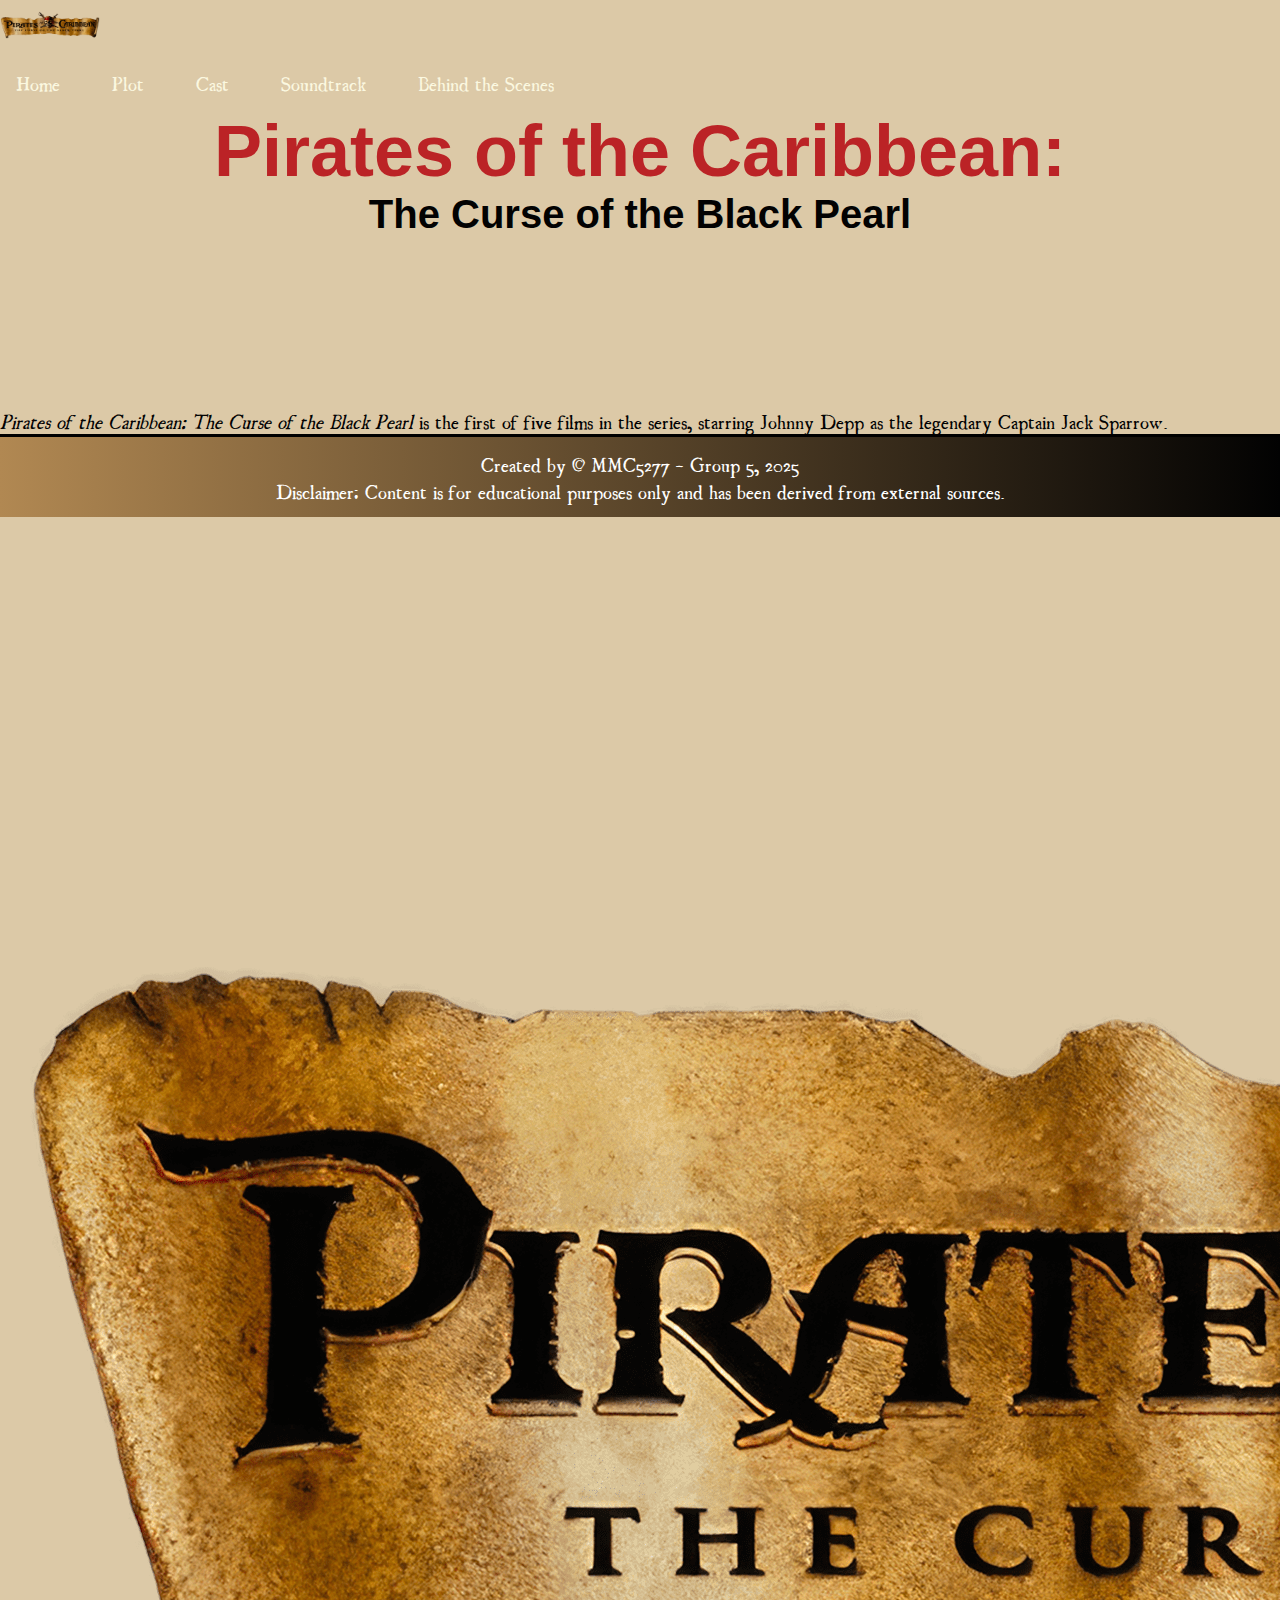
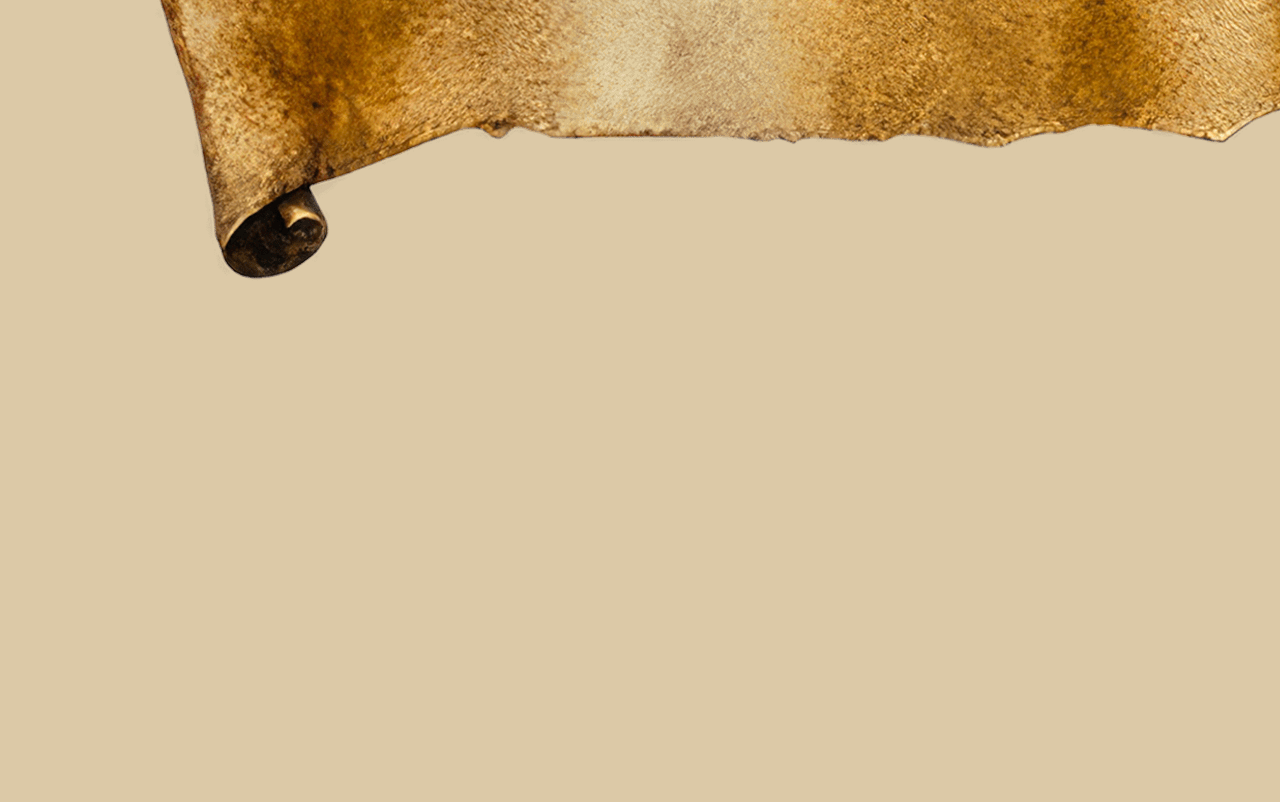
==== index.html @ ed0c1c1f "Rename home.html to index.html" ====
<!DOCTYPE html>
<html lang="en">
<head>
    <meta charset="UTF-8" />
    <meta name="viewport" content="width=device-width, initial-scale=1.0" />
    <meta name="description" content="Dive into the world of Pirates of the Caribbean: The Curse of the Black Pearl – explore plot, cast, soundtrack, and behind-the-scenes content." />
    <meta name="keywords" content="Pirates of the Caribbean, Jack Sparrow, Johnny Depp, movie, soundtrack, behind the scenes, film" />
    <title>Pirates of the Caribbean Home Page</title>
    <link rel="stylesheet" href="style.css" />
</head>
<body>
    <header>
            <a href="./index.html">
                <img src="Images/Pirates-of-the-Caribbean-Logo-2003.png" class="nav-logo" width="100px" height="auto" alt="Pirates of the Caribbean Logo">
            </a>
            
            <input type="checkbox" id="menu-toggle" />
            <label for="menu-toggle" class="hamburger">&#9776;</label>
            
            <div class="nav-links">
                <a href="./index.html">Home</a>
                <a href="./plot.html">Plot</a>
                <a href="./cast.html">Cast</a>
                <a href="./soundtrack.html">Soundtrack</a>
                <a href="./behind-the-scenes.html">Behind the Scenes</a>
            </div>
    </header>    

    <main>
        <section class="home_hero">
            <div class="home_hero_content">
                <h1 class="home_hero_title">Pirates of the Caribbean:</h1>
                <h2 class="home_hero_subtitle">The Curse of the Black Pearl</h2>
                <img class="home_img" src="Images/Pirates-of-the-Caribbean-Logo-2003.png" alt="Pirates of the Caribbean logo" />
            </div>
        </section>

        <section class="home_hero_text">
            <p class="home_text">
                <i>Pirates of the Caribbean: The Curse of the Black Pearl</i> is the first of five films in the series, starring Johnny Depp as the legendary Captain Jack Sparrow.
            </p>
        </section>
    </main>
    <footer>
        <p>Created by &copy; MMC5277 - Group 5, 2025</p>
        <p>Disclaimer: Content is for educational purposes only and has been derived from external sources.</p>
    </footer>
</body>
</html>
---- style.css ----
/*BASE STYLES*/

* {
    margin: 0;
    padding: 0;
    border: 0;
 }

  @font-face {
    font-family: 'PiecesOfEight';
    src: url('fonts/PiecesofEight.ttf') format('truetype');
  }

  @font-face {
    font-family: 'UglyQua';
    src: url('fonts/UglyQua.ttf') format('truetype');
  }

  body {
    background: #dcc9a7;
    font-family: 'UglyQua',sans-serif;
    font-size: 18px;
    color: #020202;
  }
  h1 {
    font-family: 'PiecesOfEight', sans-serif;
    font-size: 72px;
    color: #bb2326;
  } 
  h2 {
    font-family: 'PiecesOfEight', sans-serif;
    font-size: 40px;
    color: #020202;
  }
  h3 {
    font-family: 'PiecesOfEight', sans-serif;
    font-size: 28px;
    color: #020202;
  }
  .primary-button {
    background-color: #bb2326;
    color: #fbf8e0;
    padding: 12px 28px;
    border-radius: 4px;
    border: transparent;
    font-family: 'UglyQua', sans-serif;
    font-size: 18px;
    text-decoration: none;
    cursor: pointer;
  }
  .primary-button:hover {
    background-color: #fbf8e0;
    color: #bb2326;
  }
  
/* Base Navbar */
.navbar {
  display: flex;
  align-items: center;
  justify-content: space-between;
  background-color: #333;
  padding: 0 16px;
  position: relative;
  flex-wrap: wrap;
}

.nav-logo {
  height: 50px;
}

/* Hamburger Icon */
.hamburger {
  display: none;
  font-size: 28px;
  cursor: pointer;
  color: #fbf8e0;
}

/* Hide checkbox */
#menu-toggle {
  display: none;
}

/* Nav Links */
.nav-links {
  display: flex;
  gap: 20px;
}

.nav-links a {
  color: #fbf8e0;
  text-decoration: none;
  padding: 14px 16px;
}

.nav-links a:hover {
  background-color: #ddd;
  color: black;
}

/* Responsive for mobile */
@media (max-width: 768px) {
  .hamburger {
    display: block;
  }

  .nav-links {
    display: none;
    flex-direction: column;
    width: 100%;
    background-color: #333;
    order: 3; /* Push menu below */
  }

  #menu-toggle:checked + .hamburger + .nav-links {
    display: flex;
  }

  .nav-links a {
    text-align: center;
    padding: 12px;
  }

  .navbar {
    
    flex-wrap: wrap;
  }

  .nav-logo {
    order: 1;
  }

  .hamburger {
    order: 2;
  }
}
  footer {
    background-image: linear-gradient(to left, #020202, #b18852);
    height: 80px;
    text-align: center;
    color:white;
    align-content: center;
    border-top: 3px solid black;
  }
.secondary-button {
    background-color: #b18852; 
    color: #020202;            
    padding: 12px 28px;
    border-radius: 4px;
    border: transparent;
    font-family: 'UglyQua', sans-serif;
    font-size: 18px;
    text-decoration: none;
    cursor: pointer;
  }
.secondary-button:hover {
    background-color: #020202; 
    color: #b18852;
  }   
/*END BASE STYLES*/

/*MEDIA QUERIES*/
  @media screen and (max-width: 1100px) {
    header {
      height: 5vw;
      align-content: center;
      width: 100vw;
    }
    .nav_home {
      padding: 30px;
      margin-left: 10vw;
      margin-right: 30vw;
      text-transform: uppercase;
      font-size: 12px;
    }
  
    .nav_page {
      padding: 3px;
      font-size: 12px;
    }

    .primary-button {
      padding: 5px 12px;
      border-radius: 4px;
      border: transparent;
      font-size: 10px;
      text-decoration: none;
      cursor: pointer;
    }

/*CAST MEDIA QUERIES*/
    .cast_hero_title {
      padding: 30px 0;
    }
    
    .cast_hero_title h1 {
      font-size: 50px;
    }

    .cast_hero_subtitle {
      font-size: 30px;
      padding: 20px;
    }

    .cast_names_gallery {
      grid-template-columns: 1fr;
      padding: 1rem;
    }

    .cast_information h2 {
      font-size: 1.1rem;
    }

    .cast_information p {
      font-size: 0.95rem;
    }

    .cast_names {
      grid-template-columns: 1fr;
      grid-template-rows: auto auto auto auto;
    }

/*SOUNDTRACK MEDIA QUERIES*/
    .soundtrack_hero_title {
      font-size: 50px;
    }

    .soundtrack_hero_subtitle {
      font-size: 25px;
      padding-top: 20px;
    }
  }

/*END MEDIA QUERIES*/


/*Individual page styles go below. 

!!!Please keep them organized!!!

When naming classes for your individual pages, use BEM naming conventions 
(e.g., about__header) to avoid confusion and keep things tidy.*/


  /*HOMEPAGE STYLES*/
.home_content {
  max-width: 90vw;
  justify-self: center;
  margin: 20px;
}

.home_hero {
  position: relative;
  width: 100vw;
  height: 33vh;
  display: flex;
  justify-content: center;
  align-items: center;
}

.home_hero_content {
  background-color: DCC9A7;
  background-size: cover;
  height: 33vh;
  width: 100vw;
  background-repeat: no-repeat;
  justify-items: center;
}


.home_content_image_container {
  display: flex;
  width: 100vw;
  justify-items: center;
  margin-top: 30px;
  height: 600px;
  column-gap: 10px;
}
  /*END HOMEPAGE STYLES*/


  /*PLOT PAGE STYLES*/
  .plot-hero {
    background-image: url(Images/plot-pirates-hero-image.png);
    background-repeat:no-repeat;
    background-size:cover;
    background-position:center;
    padding: 80px 0;
  }
  .plot-hero__title, .plot-hero__subtitle, .plot-hero__sub-heading, .plot-hero__copy {
    color: #fbf8e0;
  }
  .plot-hero__title, .plot-hero__subtitle {
    margin: 5px 500px 5px 60px;
  }
  .plot-hero__sub-heading {
    word-spacing: 4px;
    font-size: 18px;
  }
  .plot-hero__sub-heading, .plot-hero__copy {
    margin: 10px 500px 0 60px;
  }
  .plot-hero__button {
    background-color: #bb2326;
    color: #fbf8e0;
    padding: 12px 28px;
    margin: 10px 0 0 60px;
    border-radius: 4px;
    border: transparent;
    font-family: 'UglyQua', sans-serif;
    font-size: 18px;
    text-decoration: none;
    cursor: pointer;
    display: inline-block;
  }
  .plot-hero__button:hover {
    background-color: #fbf8e0;
    color: #bb2326;
  }
  .plot-details h2 {
    font-size: 30px;
}
  .plot-details__grid {
    padding: 40px 200px 10px 200px;
    display: grid;
    grid-template-columns: auto auto;
    column-gap: 100px;
    justify-content: center;
    align-content: space-evenly;
    gap: 40px 80px;
  }
  .plot-synopsis {
    padding-bottom: 40px;
  }
  .plot-synopsis__heading {
    padding: 40px 200px 10px 200px;
    font-size: 30px;
    text-align: center;
  }
  .plot-synopsis__copy { 
    text-indent: 3em;
    padding: 5px 200px;
    font-size: 18px;
  }
  /*Text Animation*/
  .plot-details {
    overflow: hidden;
}
  .plot-details__masked-text {
    font-size: 8rem;
    font-weight: bold;
    color: transparent;
    background-image: url(Images/red-texture-background.jpg);
    background-position: 0 50%;
    background-clip: text;
    -webkit-background-clip: text;
    -webkit-text-fill-color: transparent;
    animation: animate-background 5s infinite alternate linear;
}
  @keyframes animate-background {
    0% {
        background-position: 0 50%;
    }
    100% {
        background-position: 100% 50%;
    }
}
/*Media Query - Mobile*/
@media only screen and (max-width: 600px) {
  .plot-hero__title, .plot-hero__subtitle, .plot-hero__sub-heading, .plot-hero__copy {
    margin: 0 25px 10px 25px;
    text-align: center;
  }
  .plot-hero__title {
    font-size: 30px;
  }
  .plot-hero__subtitle {
    font-size: 25px;
  }
  .plot-hero__sub-heading {
    font-size: 18px;
  }
  .plot-hero__copy {
    font-size: 15px;
  }
  .plot-hero__button {
    display: block;
    margin: 20px auto;
    text-align: center;
    width: fit-content;
  }
  .plot-details__grid {
    display: flex;
    flex-direction: column;
    gap: 1rem;
    padding: 30px 25px 10px;
  }
  .plot-synopsis__heading {
    margin: 20px 25px 15px;
    text-align: center;
  }
  .plot-synopsis__copy {
    margin: 10px 25px;
  }
  .plot-synopsis__heading, .plot-synopsis__copy {
    padding: 0;
  }
}
/*Media Query - Tablet*/
@media only screen and (min-width: 601px) and (max-width: 900px) {
  .plot-hero__title, .plot-hero__subtitle, .plot-hero__sub-heading, .plot-hero__copy {
    margin: 0 50px 10px 60px;
  }
  .plot-details__grid {
    padding: 30px 50px 5px;
  }
  .plot-synopsis__heading {
    text-align: center;
  }
  .plot-synopsis__copy {
    padding: 5px 50px;
  }
}
  /*END PLOT PAGE STYLES*/


  /*CAST PAGE STYLES*/
  .cast_information {
    margin: 5px;
    border: 0px solid #ccc;
    width: auto;
  }
  
  .cast_list {
    background-image: url(Images/compass-background.jpg);
    background-size: cover;
    background-position: center;
    background-repeat: no;
    padding: 60px;
    text-align: center;
  }
  
 .cast_names {
    display: grid;
    grid-template-columns: repeat(3, 1fr);
    background-image: url(Images/parchment-bg.jpg) ;
    background-position: center;
    background-size: cover;
    justify-content: center;
    justify-items: center;
    gap: 100px;
    grid-template-rows: repeat(3, auto);
    padding-top: 30px;
    padding-bottom: 40px;
    background-image: url(Images/parchment--background.jpg.avif);
  }
  
 .cast_names_photo {
    width: 300px;
    height: 300px;
    border-radius: 50%;
    border: 10px solid #020202;
  }

.cast_information {
    padding: 30px;
    text-align: center;
  }

  /*END CAST PAGE STYLES*/


  /*SOUNDTRACK PAGE STYLES*/

.soundtrack_content {
    background-position: center;
    background-image: url(Images/parchment--background.jpg.avif);
    background-size: cover;
    max-width: 100%;
    max-height: 100%;
    justify-content: center;
    display: grid;
    grid-template-areas:
    'composers'
    'themes'
    'tracks';
  }

  .soundtrack_hero {
    position: relative;
    width: 100vw;
    height: 33vh;
    display: flex;
    justify-content: center;
    align-items: center;
  }

  .soundtrack_hero_content {
    background-image: url(Images/orchestra.png);
    background-size: cover;
    height: 33vh;
    width: 100vw;
    background-repeat: no-repeat;
    justify-items: center;
    align-items: center;
    border-bottom: 6px solid black;
  }

  .soundtrack_hero_title {
    text-align: center;
    position: absolute;
    top: 35%;
    left: 50%;
    transform: translate(-50%, -50%);
    text-shadow:
    -1px -1px 0 #000,  
     1px -1px 0 #000,
    -1px  1px 0 #000,
     1px  1px 0 #000;
  }

  .soundtrack_hero_subtitle {
    text-align: center;
    position: absolute;
    padding-top: 20px;
    top: 60%;
    left: 50%;
    transform: translate(-50%, -50%);
    color: white;
    text-shadow:
    -2px -2px 0 #000,  
     2px -2px 0 #000,
    -2px  2px 0 #000,
     2px  2px 0 #000;
  }

  .soundtrack_h3 {
    color: white;
    text-shadow:
       3px 1.5px 0 #000,
      -1px -1px 0 #000,  
      1px -1px 0 #000,
      -1px 2px 0 #000,
       1px 1px 0 #000;
  }

  .soundtrack_content_composers_container, .soundtrack_content_theme_container {
    max-width: 80vw;
    margin: auto;
  }

  .soundtrack_content_composers_container {
    grid-area: composers;
    margin-top: 40px;
  }

  .soundtrack_content_theme_container {
    grid-area: themes;
  }

  .soundtrack_theme_img, .soundtrack_composer_img {
    width: 200px;
    height: 200px;
    float: right;
    margin: 0 0 5px 20px;
    box-shadow: 0 4px 8px 0 rgba(0, 0, 0, 0.2), 0 6px 20px 0 rgba(0, 0, 0, 0.19)
}

  .soundtrack_composer_text, .soundtrack_theme_text {
    max-width: 50vw;
    margin: 20px 0 20px;
  }

  .soundtrack_tracks_img {
    width: 100px;
    height: 100px;
    box-shadow: 0 4px 8px 0 rgba(0, 0, 0, 0.2), 0 6px 20px 0 rgba(0, 0, 0, 0.19)
  }

  .soundtrack_content_tracks_container {
    grid-area: tracks;
    max-width: 80vw;
    display: grid;
    grid-template-columns: repeat(5, 1fr);
    grid-auto-rows: 1fr;
    column-gap: 50px;
    justify-items: center; 
    margin: 100px 0px 100px 0px;
    justify-content: center;
  }

  .soundtrack_track_description {
    margin-bottom: 20px;
  }

  .soundtrack_track_title {
    font-weight: bold;
    margin-bottom: 15px;
  }

  .soundtrack_tracks_img {
    float: left;
    margin-right: 15px;
  }

  /*END SOUNDTRACK PAGE STYLES*/


  /*BEHIND THE SCENES PAGE STYLES*/

.bts_body {
  padding: 30px;
}

.bts_container {
  display: grid;
  grid-template-columns: auto;
  grid-template-rows: auto auto auto auto;
  grid-template-areas:
    "bts_h1" 
    "gallery"
    "bts_dyk"
    "bts_video";
  padding: 20px;
  row-gap: 50px;
}

.bts_h1 {
  grid-area: bts_h1;
  display: flex;
  justify-content: center;
  padding: 50px;
  background-image: url('Images/parchment--background.jpg.avif');
}

.bts_gallery_container {
    grid-area: gallery;
    display: grid;
    grid-template-columns: repeat(auto-fill, minmax(400px, 1fr));
    grid-auto-rows: 350px;
    row-gap: 20px;
    column-gap: 20px;
}

.bts_gallery_container img {
    width: 100%;
    height: 100%;
    object-fit: cover;
    border-radius: 5px;
    border: 4px solid #bb2326;
}

  .bts_dyk {
    grid-area: bts_dyk;
    display: flex;
    justify-content: center;
    background-color: #b18852;
    padding: 40px 20px;
    border-radius: 5px;
    
  }

  .bts_dyk__content {
  max-width: 900px;
  width: 100%;
  display: flex;
  flex-direction: column;
  align-items: center;
  padding: 30px;
  background-color: #fbf8e0;
  border-radius: 5px;
  }

  .bts_dyk__list {
    font-family: 'PiecesOfEight', sans-serif;
    font-size: 40px;
    color: #020202;
    padding: 20px;
    justify-items: center;
    list-style-type: none;
    padding-top: 50px;
  }


 .bts_video
  {
    grid-area: bts_video;
    width: 97%;
    height: auto;
    justify-items: center;
    margin: 0 auto;
    padding: 20px;
    background-color: #bb2326;
    border-radius: 5px;
  }

  .bts_video__header {
    text-align: center;
    padding: 30px;
    background-color: #fbf8e0;
    border-radius: 20px;
    width: 50%;
  }

  .bts_video__iframe {
    width: 100%;
    max-width: 950px;
    aspect-ratio: 16 / 9;
    display: block;
    margin: 0 auto;
    border: none;
    padding-bottom: 50px;
    padding-top: 20px;
  }

  /*END BEHIND THE SCENES PAGE STYLES*/

/*MEDIA QUERIES*/
@media screen and (max-width: 1100px) {
  header {
    height: 5vw;
    align-content: center;
    width: 100vw;
  }
  .nav_home {
    padding: 30px;
    margin-left: 10vw;
    margin-right: 30vw;
    text-transform: uppercase;
    font-size: 12px;
  }

  footer {
    font-size: 12px;
    height: 60px;
  }

  .nav_page {
    padding: 3px;
    font-size: 12px;
  }

  .primary-button {
    padding: 5px 12px;
    border-radius: 4px;
    border: transparent;
    font-size: 10px;
    text-decoration: none;
    cursor: pointer;
  }

/*SOUNDTRACK MEDIA QUERIES*/
  .soundtrack_hero_title {
    font-size: 64px;
  }

  .soundtrack_hero_subtitle {
    font-size: 25px;
    padding-top: 20px;
  }  
 
  .soundtrack_content_tracks_container {
    display: flex;
    flex-direction: row;
    flex-wrap: wrap;
    row-gap: 50px;
  }

}
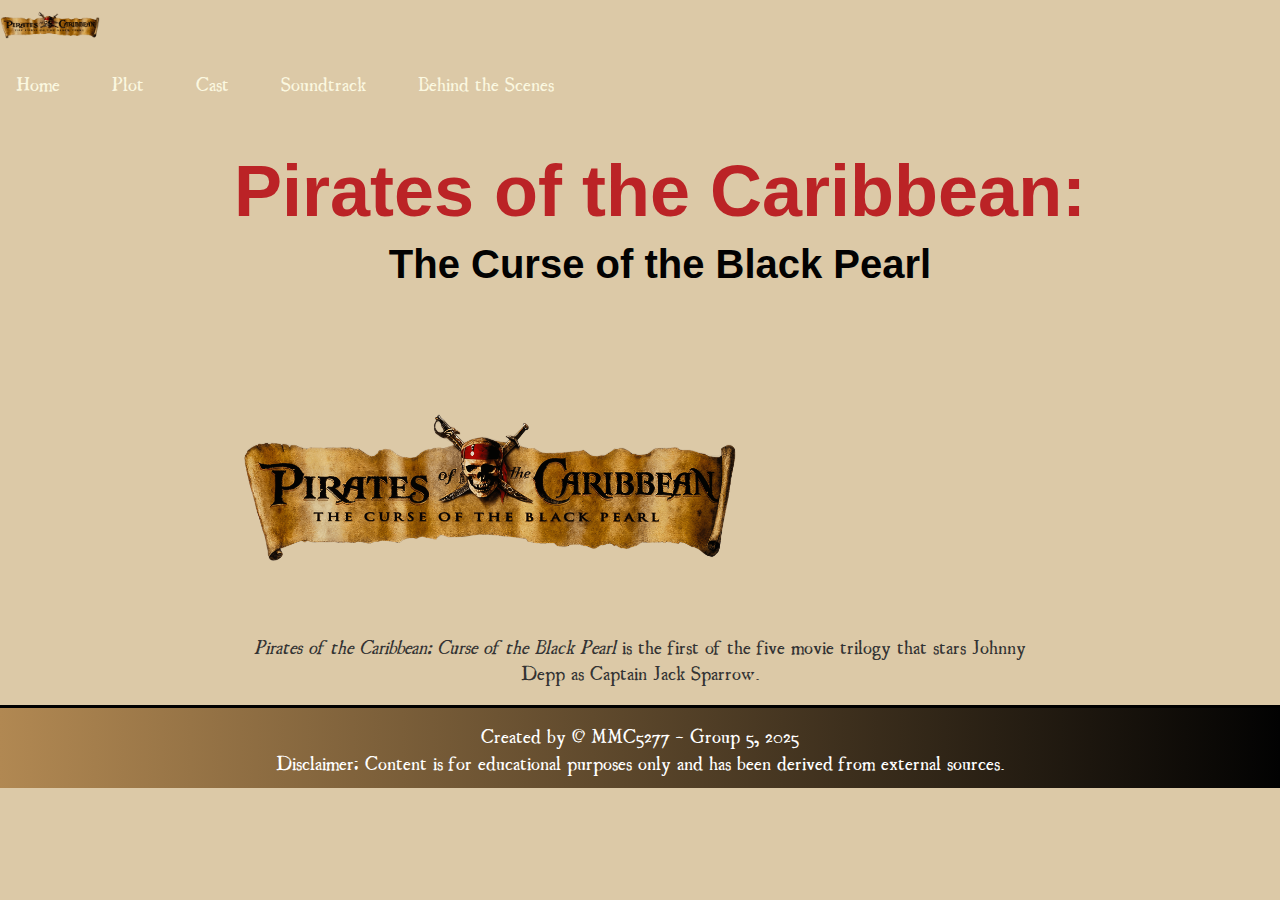
==== commit f7745734: "Merge branch 'main' into plot" ====
--- a/index.html
+++ b/index.html
@@ -24,21 +24,20 @@
                 <a href="./soundtrack.html">Soundtrack</a>
                 <a href="./behind-the-scenes.html">Behind the Scenes</a>
             </div>
+        </nav>
     </header>    
-
     <main>
         <section class="home_hero">
             <div class="home_hero_content">
-                <h1 class="home_hero_title">Pirates of the Caribbean:</h1>
+                <h1 class="home_hero_title">Pirates of the Caribbean: </h1>
                 <h2 class="home_hero_subtitle">The Curse of the Black Pearl</h2>
-                <img class="home_img" src="Images/Pirates-of-the-Caribbean-Logo-2003.png" alt="Pirates of the Caribbean logo" />
             </div>
         </section>
-
-        <section class="home_hero_text">
-            <p class="home_text">
-                <i>Pirates of the Caribbean: The Curse of the Black Pearl</i> is the first of five films in the series, starring Johnny Depp as the legendary Captain Jack Sparrow.
-            </p>
+        <section class="home_content">
+            <div class="home_content_image_container">
+                <img class="home_img" src="Images/Pirates-of-the-Caribbean-Logo-2003.png" alt="Logo Picture">
+                <p class="home_text"><i>Pirates of the Caribbean: Curse of the Black Pearl</i> is the first of the five movie trilogy that stars Johnny Depp as Captain Jack Sparrow.</p>
+            </div>
         </section>
     </main>
     <footer>
--- a/style.css
+++ b/style.css
@@ -250,32 +250,75 @@
 }
 
 .home_hero {
-  position: relative;
+  display: flex;
+  flex-direction: column;
+  justify-content: center;
+  align-items: center;
   width: 100vw;
-  height: 33vh;
+  padding: 40px 20px;
+  background-color: #dcc9a7;
+  text-align: center;
+}
+
+.home_hero_content {
+  display: flex;
+  flex-direction: column;
+  align-items: center;
+  gap: 10px;
+}
+
+.home_hero_title,
+.home_hero_subtitle {
+  margin: 0;
+}
+
+.home_img {
+  width: 500px;
+  max-width: 90vw;
+  height: auto;
+}
+
+.home_hero_text {
   display: flex;
   justify-content: center;
   align-items: center;
-}
-
-.home_hero_content {
-  background-color: DCC9A7;
-  background-size: cover;
-  height: 33vh;
+  padding: 30px 20px;
   width: 100vw;
-  background-repeat: no-repeat;
-  justify-items: center;
-}
-
-
-.home_content_image_container {
-  display: flex;
-  width: 100vw;
-  justify-items: center;
-  margin-top: 30px;
-  height: 600px;
-  column-gap: 10px;
-}
+  background-color: #fff;
+}
+
+.home_text {
+  max-width: 800px;
+  text-align: center;
+  font-size: 1.1rem;
+  color: #333;
+}
+
+@media (max-width: 768px) {
+  .home_hero_title {
+    font-size: 1.6rem;
+  }
+
+  .home_hero_subtitle {
+    font-size: 1.3rem;
+  }
+
+  nav {
+    flex-direction: column;
+    gap: 10px;
+    padding: 15px;
+  }
+
+  .home_text {
+    font-size: 1rem;
+    padding: 0 10px;
+  }
+
+  .home_img {
+    max-width: 90%;
+  }
+}
+
   /*END HOMEPAGE STYLES*/
 
 
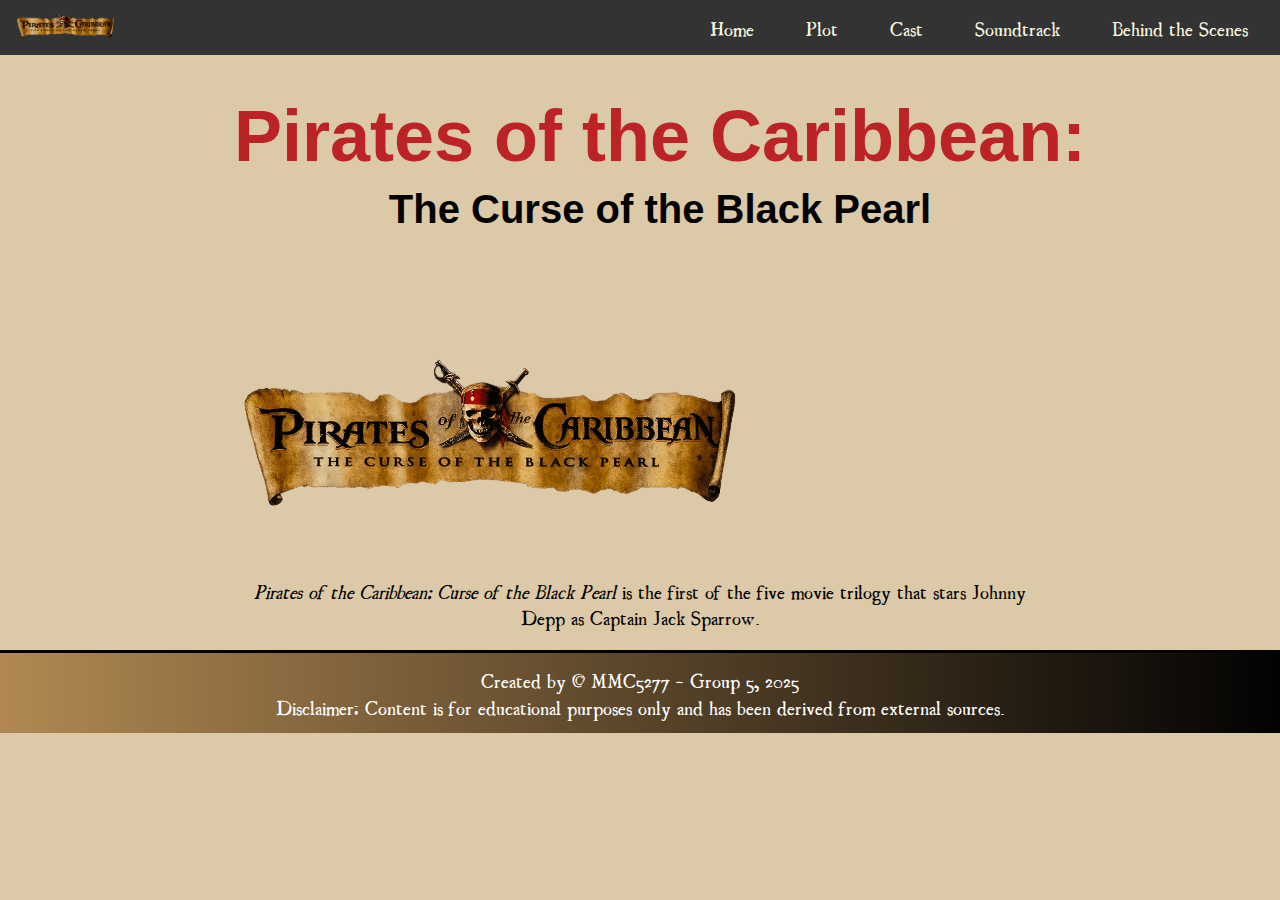
==== commit a2552c65: "nav bar fix" ====
--- a/index.html
+++ b/index.html
@@ -10,6 +10,7 @@
 </head>
 <body>
     <header>
+        <nav class="navbar">
             <a href="./index.html">
                 <img src="Images/Pirates-of-the-Caribbean-Logo-2003.png" class="nav-logo" width="100px" height="auto" alt="Pirates of the Caribbean Logo">
             </a>
--- a/style.css
+++ b/style.css
@@ -1,237 +1,163 @@
 /*BASE STYLES*/
 
 * {
-    margin: 0;
-    padding: 0;
-    border: 0;
- }
-
-  @font-face {
-    font-family: 'PiecesOfEight';
-    src: url('fonts/PiecesofEight.ttf') format('truetype');
-  }
-
-  @font-face {
-    font-family: 'UglyQua';
-    src: url('fonts/UglyQua.ttf') format('truetype');
-  }
-
-  body {
-    background: #dcc9a7;
-    font-family: 'UglyQua',sans-serif;
-    font-size: 18px;
-    color: #020202;
-  }
-  h1 {
-    font-family: 'PiecesOfEight', sans-serif;
-    font-size: 72px;
-    color: #bb2326;
-  } 
-  h2 {
-    font-family: 'PiecesOfEight', sans-serif;
-    font-size: 40px;
-    color: #020202;
-  }
-  h3 {
-    font-family: 'PiecesOfEight', sans-serif;
-    font-size: 28px;
-    color: #020202;
-  }
-  .primary-button {
-    background-color: #bb2326;
-    color: #fbf8e0;
-    padding: 12px 28px;
-    border-radius: 4px;
-    border: transparent;
-    font-family: 'UglyQua', sans-serif;
-    font-size: 18px;
-    text-decoration: none;
-    cursor: pointer;
-  }
-  .primary-button:hover {
-    background-color: #fbf8e0;
-    color: #bb2326;
-  }
-  
+  margin: 0;
+  padding: 0;
+  border: 0;
+}
+
+@font-face {
+  font-family: 'PiecesOfEight';
+  src: url('fonts/PiecesofEight.ttf') format('truetype');
+}
+
+@font-face {
+  font-family: 'UglyQua';
+  src: url('fonts/UglyQua.ttf') format('truetype');
+}
+
+body {
+  background: #dcc9a7;
+  font-family: 'UglyQua',sans-serif;
+  font-size: 18px;
+  color: #020202;
+}
+h1 {
+  font-family: 'PiecesOfEight', sans-serif;
+  font-size: 72px;
+  color: #bb2326;
+} 
+h2 {
+  font-family: 'PiecesOfEight', sans-serif;
+  font-size: 40px;
+  color: #020202;
+}
+h3 {
+  font-family: 'PiecesOfEight', sans-serif;
+  font-size: 28px;
+  color: #020202;
+}
+.primary-button {
+  background-color: #bb2326;
+  color: #fbf8e0;
+  padding: 12px 28px;
+  border-radius: 4px;
+  border: transparent;
+  font-family: 'UglyQua', sans-serif;
+  font-size: 18px;
+  text-decoration: none;
+  cursor: pointer;
+}
+.primary-button:hover {
+  background-color: #fbf8e0;
+  color: #bb2326;
+}
+
 /* Base Navbar */
 .navbar {
-  display: flex;
-  align-items: center;
-  justify-content: space-between;
-  background-color: #333;
-  padding: 0 16px;
-  position: relative;
-  flex-wrap: wrap;
+display: flex;
+align-items: center;
+justify-content: space-between;
+background-color: #333;
+padding: 0 16px;
+position: relative;
+flex-wrap: wrap;
 }
 
 .nav-logo {
-  height: 50px;
+height: 50px;
 }
 
 /* Hamburger Icon */
 .hamburger {
-  display: none;
-  font-size: 28px;
-  cursor: pointer;
-  color: #fbf8e0;
+display: none;
+font-size: 28px;
+cursor: pointer;
+color: #fbf8e0;
 }
 
 /* Hide checkbox */
 #menu-toggle {
-  display: none;
+display: none;
 }
 
 /* Nav Links */
 .nav-links {
-  display: flex;
-  gap: 20px;
+display: flex;
+gap: 20px;
 }
 
 .nav-links a {
-  color: #fbf8e0;
-  text-decoration: none;
-  padding: 14px 16px;
+color: #fbf8e0;
+text-decoration: none;
+padding: 14px 16px;
 }
 
 .nav-links a:hover {
-  background-color: #ddd;
-  color: black;
+background-color: #ddd;
+color: black;
 }
 
 /* Responsive for mobile */
 @media (max-width: 768px) {
-  .hamburger {
-    display: block;
-  }
-
-  .nav-links {
-    display: none;
-    flex-direction: column;
-    width: 100%;
-    background-color: #333;
-    order: 3; /* Push menu below */
-  }
-
-  #menu-toggle:checked + .hamburger + .nav-links {
-    display: flex;
-  }
-
-  .nav-links a {
-    text-align: center;
-    padding: 12px;
-  }
-
-  .navbar {
-    
-    flex-wrap: wrap;
-  }
-
-  .nav-logo {
-    order: 1;
-  }
-
-  .hamburger {
-    order: 2;
-  }
-}
-  footer {
-    background-image: linear-gradient(to left, #020202, #b18852);
-    height: 80px;
-    text-align: center;
-    color:white;
-    align-content: center;
-    border-top: 3px solid black;
-  }
+.hamburger {
+  display: block;
+}
+
+.nav-links {
+  display: none;
+  flex-direction: column;
+  width: 100%;
+  background-color: #333;
+  order: 3; /* Push menu below */
+}
+
+#menu-toggle:checked + .hamburger + .nav-links {
+  display: flex;
+}
+
+.nav-links a {
+  text-align: center;
+  padding: 12px;
+}
+
+.navbar {
+  
+  flex-wrap: wrap;
+}
+
+.nav-logo {
+  order: 1;
+}
+
+.hamburger {
+  order: 2;
+}
+}
+footer {
+  background-image: linear-gradient(to left, #020202, #b18852);
+  height: 80px;
+  text-align: center;
+  color:white;
+  align-content: center;
+  border-top: 3px solid black;
+}
 .secondary-button {
-    background-color: #b18852; 
-    color: #020202;            
-    padding: 12px 28px;
-    border-radius: 4px;
-    border: transparent;
-    font-family: 'UglyQua', sans-serif;
-    font-size: 18px;
-    text-decoration: none;
-    cursor: pointer;
-  }
+  background-color: #b18852; 
+  color: #020202;            
+  padding: 12px 28px;
+  border-radius: 4px;
+  border: transparent;
+  font-family: 'UglyQua', sans-serif;
+  font-size: 18px;
+  text-decoration: none;
+  cursor: pointer;
+}
 .secondary-button:hover {
-    background-color: #020202; 
-    color: #b18852;
-  }   
+  background-color: #020202; 
+  color: #b18852;
+}   
 /*END BASE STYLES*/
-
-/*MEDIA QUERIES*/
-  @media screen and (max-width: 1100px) {
-    header {
-      height: 5vw;
-      align-content: center;
-      width: 100vw;
-    }
-    .nav_home {
-      padding: 30px;
-      margin-left: 10vw;
-      margin-right: 30vw;
-      text-transform: uppercase;
-      font-size: 12px;
-    }
-  
-    .nav_page {
-      padding: 3px;
-      font-size: 12px;
-    }
-
-    .primary-button {
-      padding: 5px 12px;
-      border-radius: 4px;
-      border: transparent;
-      font-size: 10px;
-      text-decoration: none;
-      cursor: pointer;
-    }
-
-/*CAST MEDIA QUERIES*/
-    .cast_hero_title {
-      padding: 30px 0;
-    }
-    
-    .cast_hero_title h1 {
-      font-size: 50px;
-    }
-
-    .cast_hero_subtitle {
-      font-size: 30px;
-      padding: 20px;
-    }
-
-    .cast_names_gallery {
-      grid-template-columns: 1fr;
-      padding: 1rem;
-    }
-
-    .cast_information h2 {
-      font-size: 1.1rem;
-    }
-
-    .cast_information p {
-      font-size: 0.95rem;
-    }
-
-    .cast_names {
-      grid-template-columns: 1fr;
-      grid-template-rows: auto auto auto auto;
-    }
-
-/*SOUNDTRACK MEDIA QUERIES*/
-    .soundtrack_hero_title {
-      font-size: 50px;
-    }
-
-    .soundtrack_hero_subtitle {
-      font-size: 25px;
-      padding-top: 20px;
-    }
-  }
-
-/*END MEDIA QUERIES*/
 
 
 /*Individual page styles go below. 
@@ -242,11 +168,11 @@
 (e.g., about__header) to avoid confusion and keep things tidy.*/
 
 
-  /*HOMEPAGE STYLES*/
+/*HOMEPAGE STYLES*/
 .home_content {
-  max-width: 90vw;
-  justify-self: center;
-  margin: 20px;
+max-width: 90vw;
+justify-self: center;
+margin: 20px;
 }
 
 .home_hero {
@@ -256,7 +182,8 @@
   align-items: center;
   width: 100vw;
   padding: 40px 20px;
-  background-color: #dcc9a7;
+  background-image: url(Images/parchment3.jpeg);
+  background-position: 0 25%;
   text-align: center;
 }
 
@@ -291,7 +218,7 @@
   max-width: 800px;
   text-align: center;
   font-size: 1.1rem;
-  color: #333;
+  color: 333;
 }
 
 @media (max-width: 768px) {
@@ -321,445 +248,238 @@
 
   /*END HOMEPAGE STYLES*/
 
-
-  /*PLOT PAGE STYLES*/
-  .plot-hero {
-    background-image: url(Images/plot-pirates-hero-image.png);
-    background-repeat:no-repeat;
-    background-size:cover;
-    background-position:center;
-    padding: 80px 0;
-  }
-  .plot-hero__title, .plot-hero__subtitle, .plot-hero__sub-heading, .plot-hero__copy {
-    color: #fbf8e0;
-  }
-  .plot-hero__title, .plot-hero__subtitle {
-    margin: 5px 500px 5px 60px;
-  }
-  .plot-hero__sub-heading {
-    word-spacing: 4px;
-    font-size: 18px;
-  }
-  .plot-hero__sub-heading, .plot-hero__copy {
-    margin: 10px 500px 0 60px;
-  }
-  .plot-hero__button {
-    background-color: #bb2326;
-    color: #fbf8e0;
-    padding: 12px 28px;
-    margin: 10px 0 0 60px;
-    border-radius: 4px;
-    border: transparent;
-    font-family: 'UglyQua', sans-serif;
-    font-size: 18px;
-    text-decoration: none;
-    cursor: pointer;
-    display: inline-block;
-  }
-  .plot-hero__button:hover {
-    background-color: #fbf8e0;
-    color: #bb2326;
-  }
-  .plot-details h2 {
-    font-size: 30px;
-}
-  .plot-details__grid {
-    padding: 40px 200px 10px 200px;
-    display: grid;
-    grid-template-columns: auto auto;
-    column-gap: 100px;
-    justify-content: center;
-    align-content: space-evenly;
-    gap: 40px 80px;
-  }
-  .plot-synopsis {
-    padding-bottom: 40px;
-  }
-  .plot-synopsis__heading {
-    padding: 40px 200px 10px 200px;
-    font-size: 30px;
-    text-align: center;
-  }
-  .plot-synopsis__copy { 
-    text-indent: 3em;
-    padding: 5px 200px;
-    font-size: 18px;
-  }
-  /*Text Animation*/
-  .plot-details {
-    overflow: hidden;
-}
-  .plot-details__masked-text {
-    font-size: 8rem;
-    font-weight: bold;
-    color: transparent;
-    background-image: url(Images/red-texture-background.jpg);
-    background-position: 0 50%;
-    background-clip: text;
-    -webkit-background-clip: text;
-    -webkit-text-fill-color: transparent;
-    animation: animate-background 5s infinite alternate linear;
-}
-  @keyframes animate-background {
-    0% {
-        background-position: 0 50%;
-    }
-    100% {
-        background-position: 100% 50%;
-    }
+.home_hero_text {
+display: flex;
+justify-content: center;
+align-items: center;
+padding: 30px 20px;
+width: 100vw;
+background-color: #fff;
+}
+
+.home_text {
+max-width: 800px;
+text-align: center;
+font-size: 1.1rem;
+color: 333;
+}
+
+@media (max-width: 768px) {
+.home_hero_title {
+  font-size: 1.6rem;
+}
+
+.home_hero_subtitle {
+  font-size: 1.3rem;
+}
+
+nav {
+  flex-direction: column;
+  gap: 10px;
+  padding: 15px;
+}
+
+.home_text {
+  font-size: 1rem;
+  padding: 0 10px;
+}
+
+.home_img {
+  max-width: 90%;
+}
+}
+
+/*END HOMEPAGE STYLES*/
+
+
+/*PLOT PAGE STYLES*/
+.plot-hero {
+  background-image: url(Images/plot-pirates-hero-image.png);
+  background-repeat:no-repeat;
+  background-size:cover;
+  background-position:center;
+  padding: 80px 0;
+}
+.plot-hero__title, .plot-hero__subtitle, .plot-hero__sub-heading, .plot-hero__copy {
+  color: #fbf8e0;
+}
+.plot-hero__title, .plot-hero__subtitle {
+  margin: 5px 500px 5px 60px;
+}
+.plot-hero__sub-heading {
+  word-spacing: 4px;
+  font-size: 18px;
+}
+.plot-hero__sub-heading, .plot-hero__copy {
+  margin: 10px 500px 0 60px;
+}
+.plot-hero__button {
+  background-color: #bb2326;
+  color: #fbf8e0;
+  padding: 12px 28px;
+  margin: 10px 0 0 60px;
+  border-radius: 4px;
+  border: transparent;
+  font-family: 'UglyQua', sans-serif;
+  font-size: 18px;
+  text-decoration: none;
+  cursor: pointer;
+  display: inline-block;
+}
+.plot-hero__button:hover {
+  background-color: #fbf8e0;
+  color: #bb2326;
+}
+.plot-details h2 {
+  font-size: 30px;
+}
+.plot-details__grid {
+  padding: 40px 200px 10px 200px;
+  display: grid;
+  grid-template-columns: auto auto;
+  column-gap: 100px;
+  justify-content: center;
+  align-content: space-evenly;
+  gap: 40px 80px;
+}
+.plot-synopsis {
+  padding-bottom: 40px;
+}
+.plot-synopsis__heading {
+  padding: 40px 200px 10px 200px;
+  font-size: 30px;
+  text-align: center;
+}
+.plot-synopsis__copy { 
+  text-indent: 3em;
+  padding: 5px 200px;
+  font-size: 18px;
+}
+/*Text Animation*/
+.plot-details {
+  overflow: hidden;
+}
+.plot-details__masked-text {
+  font-size: 8rem;
+  font-weight: bold;
+  color: transparent;
+  background-image: url(Images/red-texture-background.jpg);
+  background-position: 0 50%;
+  background-clip: text;
+  -webkit-background-clip: text;
+  -webkit-text-fill-color: transparent;
+  animation: animate-background 5s infinite alternate linear;
+}
+@keyframes animate-background {
+  0% {
+      background-position: 0 50%;
+  }
+  100% {
+      background-position: 100% 50%;
+  }
 }
 /*Media Query - Mobile*/
 @media only screen and (max-width: 600px) {
-  .plot-hero__title, .plot-hero__subtitle, .plot-hero__sub-heading, .plot-hero__copy {
-    margin: 0 25px 10px 25px;
-    text-align: center;
-  }
-  .plot-hero__title {
-    font-size: 30px;
-  }
-  .plot-hero__subtitle {
-    font-size: 25px;
-  }
-  .plot-hero__sub-heading {
-    font-size: 18px;
-  }
-  .plot-hero__copy {
-    font-size: 15px;
-  }
-  .plot-hero__button {
-    display: block;
-    margin: 20px auto;
-    text-align: center;
-    width: fit-content;
-  }
-  .plot-details__grid {
-    display: flex;
-    flex-direction: column;
-    gap: 1rem;
-    padding: 30px 25px 10px;
-  }
-  .plot-synopsis__heading {
-    margin: 20px 25px 15px;
-    text-align: center;
-  }
-  .plot-synopsis__copy {
-    margin: 10px 25px;
-  }
-  .plot-synopsis__heading, .plot-synopsis__copy {
-    padding: 0;
-  }
+.plot-hero__title, .plot-hero__subtitle, .plot-hero__sub-heading, .plot-hero__copy {
+  margin: 0 25px 10px 25px;
+  text-align: center;
+}
+.plot-hero__title {
+  font-size: 30px;
+}
+.plot-hero__subtitle {
+  font-size: 25px;
+}
+.plot-hero__sub-heading {
+  font-size: 18px;
+}
+.plot-hero__copy {
+  font-size: 15px;
+}
+.plot-hero__button {
+  display: block;
+  margin: 20px auto;
+  text-align: center;
+  width: fit-content;
+}
+.plot-details__grid {
+  display: flex;
+  flex-direction: column;
+  gap: 1rem;
+  padding: 30px 25px 10px;
+}
+.plot-synopsis__heading {
+  margin: 20px 25px 15px;
+  text-align: center;
+}
+.plot-synopsis__copy {
+  margin: 10px 25px;
+}
+.plot-synopsis__heading, .plot-synopsis__copy {
+  padding: 0;
+}
 }
 /*Media Query - Tablet*/
 @media only screen and (min-width: 601px) and (max-width: 900px) {
-  .plot-hero__title, .plot-hero__subtitle, .plot-hero__sub-heading, .plot-hero__copy {
-    margin: 0 50px 10px 60px;
-  }
-  .plot-details__grid {
-    padding: 30px 50px 5px;
-  }
-  .plot-synopsis__heading {
-    text-align: center;
-  }
-  .plot-synopsis__copy {
-    padding: 5px 50px;
-  }
-}
-  /*END PLOT PAGE STYLES*/
-
-
-  /*CAST PAGE STYLES*/
-  .cast_information {
-    margin: 5px;
-    border: 0px solid #ccc;
-    width: auto;
-  }
-  
-  .cast_list {
-    background-image: url(Images/compass-background.jpg);
-    background-size: cover;
-    background-position: center;
-    background-repeat: no;
-    padding: 60px;
-    text-align: center;
-  }
-  
- .cast_names {
-    display: grid;
-    grid-template-columns: repeat(3, 1fr);
-    background-image: url(Images/parchment-bg.jpg) ;
-    background-position: center;
-    background-size: cover;
-    justify-content: center;
-    justify-items: center;
-    gap: 100px;
-    grid-template-rows: repeat(3, auto);
-    padding-top: 30px;
-    padding-bottom: 40px;
-    background-image: url(Images/parchment--background.jpg.avif);
-  }
-  
- .cast_names_photo {
-    width: 300px;
-    height: 300px;
-    border-radius: 50%;
-    border: 10px solid #020202;
-  }
-
+.plot-hero__title, .plot-hero__subtitle, .plot-hero__sub-heading, .plot-hero__copy {
+  margin: 0 50px 10px 60px;
+}
+.plot-details__grid {
+  padding: 30px 50px 5px;
+}
+.plot-synopsis__heading {
+  text-align: center;
+}
+.plot-synopsis__copy {
+  padding: 5px 50px;
+}
+}
+/*END PLOT PAGE STYLES*/
+
+
+/*CAST PAGE STYLES*/
 .cast_information {
-    padding: 30px;
-    text-align: center;
-  }
-
-  /*END CAST PAGE STYLES*/
-
-
-  /*SOUNDTRACK PAGE STYLES*/
-
-.soundtrack_content {
-    background-position: center;
-    background-image: url(Images/parchment--background.jpg.avif);
-    background-size: cover;
-    max-width: 100%;
-    max-height: 100%;
-    justify-content: center;
-    display: grid;
-    grid-template-areas:
-    'composers'
-    'themes'
-    'tracks';
-  }
-
-  .soundtrack_hero {
-    position: relative;
-    width: 100vw;
-    height: 33vh;
-    display: flex;
-    justify-content: center;
-    align-items: center;
-  }
-
-  .soundtrack_hero_content {
-    background-image: url(Images/orchestra.png);
-    background-size: cover;
-    height: 33vh;
-    width: 100vw;
-    background-repeat: no-repeat;
-    justify-items: center;
-    align-items: center;
-    border-bottom: 6px solid black;
-  }
-
-  .soundtrack_hero_title {
-    text-align: center;
-    position: absolute;
-    top: 35%;
-    left: 50%;
-    transform: translate(-50%, -50%);
-    text-shadow:
-    -1px -1px 0 #000,  
-     1px -1px 0 #000,
-    -1px  1px 0 #000,
-     1px  1px 0 #000;
-  }
-
-  .soundtrack_hero_subtitle {
-    text-align: center;
-    position: absolute;
-    padding-top: 20px;
-    top: 60%;
-    left: 50%;
-    transform: translate(-50%, -50%);
-    color: white;
-    text-shadow:
-    -2px -2px 0 #000,  
-     2px -2px 0 #000,
-    -2px  2px 0 #000,
-     2px  2px 0 #000;
-  }
-
-  .soundtrack_h3 {
-    color: white;
-    text-shadow:
-       3px 1.5px 0 #000,
-      -1px -1px 0 #000,  
-      1px -1px 0 #000,
-      -1px 2px 0 #000,
-       1px 1px 0 #000;
-  }
-
-  .soundtrack_content_composers_container, .soundtrack_content_theme_container {
-    max-width: 80vw;
-    margin: auto;
-  }
-
-  .soundtrack_content_composers_container {
-    grid-area: composers;
-    margin-top: 40px;
-  }
-
-  .soundtrack_content_theme_container {
-    grid-area: themes;
-  }
-
-  .soundtrack_theme_img, .soundtrack_composer_img {
-    width: 200px;
-    height: 200px;
-    float: right;
-    margin: 0 0 5px 20px;
-    box-shadow: 0 4px 8px 0 rgba(0, 0, 0, 0.2), 0 6px 20px 0 rgba(0, 0, 0, 0.19)
-}
-
-  .soundtrack_composer_text, .soundtrack_theme_text {
-    max-width: 50vw;
-    margin: 20px 0 20px;
-  }
-
-  .soundtrack_tracks_img {
-    width: 100px;
-    height: 100px;
-    box-shadow: 0 4px 8px 0 rgba(0, 0, 0, 0.2), 0 6px 20px 0 rgba(0, 0, 0, 0.19)
-  }
-
-  .soundtrack_content_tracks_container {
-    grid-area: tracks;
-    max-width: 80vw;
-    display: grid;
-    grid-template-columns: repeat(5, 1fr);
-    grid-auto-rows: 1fr;
-    column-gap: 50px;
-    justify-items: center; 
-    margin: 100px 0px 100px 0px;
-    justify-content: center;
-  }
-
-  .soundtrack_track_description {
-    margin-bottom: 20px;
-  }
-
-  .soundtrack_track_title {
-    font-weight: bold;
-    margin-bottom: 15px;
-  }
-
-  .soundtrack_tracks_img {
-    float: left;
-    margin-right: 15px;
-  }
-
-  /*END SOUNDTRACK PAGE STYLES*/
-
-
-  /*BEHIND THE SCENES PAGE STYLES*/
-
-.bts_body {
+  margin: 5px;
+  border: 0px solid #ccc;
+  width: auto;
   padding: 30px;
-}
-
-.bts_container {
+  text-align: center;
+}
+
+.cast_list {
+  background-image: url(Images/compass-background.jpg);
+  background-size: cover;
+  background-position: center;
+  background-repeat: no;
+  padding: 60px;
+  text-align: center;
+}
+
+.cast_names {
   display: grid;
-  grid-template-columns: auto;
-  grid-template-rows: auto auto auto auto;
-  grid-template-areas:
-    "bts_h1" 
-    "gallery"
-    "bts_dyk"
-    "bts_video";
-  padding: 20px;
-  row-gap: 50px;
-}
-
-.bts_h1 {
-  grid-area: bts_h1;
-  display: flex;
+  grid-template-columns: repeat(3, 1fr);
+  background-image: url(Images/parchment-bg.jpg) ;
+  background-position: center;
+  background-size: cover;
   justify-content: center;
-  padding: 50px;
-  background-image: url('Images/parchment--background.jpg.avif');
-}
-
-.bts_gallery_container {
-    grid-area: gallery;
-    display: grid;
-    grid-template-columns: repeat(auto-fill, minmax(400px, 1fr));
-    grid-auto-rows: 350px;
-    row-gap: 20px;
-    column-gap: 20px;
-}
-
-.bts_gallery_container img {
-    width: 100%;
-    height: 100%;
-    object-fit: cover;
-    border-radius: 5px;
-    border: 4px solid #bb2326;
-}
-
-  .bts_dyk {
-    grid-area: bts_dyk;
-    display: flex;
-    justify-content: center;
-    background-color: #b18852;
-    padding: 40px 20px;
-    border-radius: 5px;
-    
-  }
-
-  .bts_dyk__content {
-  max-width: 900px;
-  width: 100%;
-  display: flex;
-  flex-direction: column;
-  align-items: center;
-  padding: 30px;
-  background-color: #fbf8e0;
-  border-radius: 5px;
-  }
-
-  .bts_dyk__list {
-    font-family: 'PiecesOfEight', sans-serif;
-    font-size: 40px;
-    color: #020202;
-    padding: 20px;
-    justify-items: center;
-    list-style-type: none;
-    padding-top: 50px;
-  }
-
-
- .bts_video
-  {
-    grid-area: bts_video;
-    width: 97%;
-    height: auto;
-    justify-items: center;
-    margin: 0 auto;
-    padding: 20px;
-    background-color: #bb2326;
-    border-radius: 5px;
-  }
-
-  .bts_video__header {
-    text-align: center;
-    padding: 30px;
-    background-color: #fbf8e0;
-    border-radius: 20px;
-    width: 50%;
-  }
-
-  .bts_video__iframe {
-    width: 100%;
-    max-width: 950px;
-    aspect-ratio: 16 / 9;
-    display: block;
-    margin: 0 auto;
-    border: none;
-    padding-bottom: 50px;
-    padding-top: 20px;
-  }
-
-  /*END BEHIND THE SCENES PAGE STYLES*/
+  justify-items: center;
+  gap: 100px;
+  grid-template-rows: repeat(3, auto);
+  padding-top: 30px;
+  padding-bottom: 40px;
+  background-image: url(Images/parchment--background.jpg.avif);
+}
+
+.cast_names_photo {
+  width: 300px;
+  height: 300px;
+  border-radius: 50%;
+  border: 10px solid #020202;
+}
+
 
 /*MEDIA QUERIES*/
-@media screen and (max-width: 1100px) {
+@media only screen and (max-width: 600px) {
   header {
     height: 5vw;
     align-content: center;
@@ -771,11 +491,6 @@
     margin-right: 30vw;
     text-transform: uppercase;
     font-size: 12px;
-  }
-
-  footer {
-    font-size: 12px;
-    height: 60px;
   }
 
   .nav_page {
@@ -791,22 +506,395 @@
     text-decoration: none;
     cursor: pointer;
   }
+  .cast_hero_title {
+    padding: 30px 0;
+  }
+  
+  .cast_hero_title h1 {
+    font-size: 50px;
+  }
+
+  .cast_hero_subtitle {
+    font-size: 30px;
+    padding: 20px;
+  }
+
+  .cast_names_gallery {
+    grid-template-columns: 1fr;
+    padding: 1rem;
+  }
+
+  .cast_names {
+    grid-template-columns: 1fr;
+    grid-template-rows: auto auto auto auto;
+  }
+}
+
+/*END CAST PAGE STYLES*/
+
+
+/*SOUNDTRACK PAGE STYLES*/
+
+.soundtrack_content {
+  background-position: center;
+  background-image: url(Images/parchment--background.jpg.avif);
+  background-size: cover;
+  max-width: 100%;
+  max-height: 100%;
+  justify-content: center;
+  display: grid;
+  grid-template-areas:
+  'composers'
+  'themes'
+  'tracks';
+}
+
+.soundtrack_hero {
+  position: relative;
+  width: 100vw;
+  height: 33vh;
+  display: flex;
+  justify-content: center;
+  align-items: center;
+}
+
+.soundtrack_hero_content {
+  background-image: url(Images/orchestra.png);
+  background-size: cover;
+  height: 33vh;
+  width: 100vw;
+  background-repeat: no-repeat;
+  justify-items: center;
+  align-items: center;
+  border-bottom: 6px solid black;
+}
+
+.soundtrack_hero_title {
+  text-align: center;
+  position: absolute;
+  top: 35%;
+  left: 50%;
+  transform: translate(-50%, -50%);
+  text-shadow:
+  -1px -1px 0 #000,  
+   1px -1px 0 #000,
+  -1px  1px 0 #000,
+   1px  1px 0 #000;
+}
+
+.soundtrack_hero_subtitle {
+  text-align: center;
+  position: absolute;
+  padding-top: 20px;
+  top: 60%;
+  left: 50%;
+  transform: translate(-50%, -50%);
+  color: white;
+  text-shadow:
+  -2px -2px 0 #000,  
+   2px -2px 0 #000,
+  -2px  2px 0 #000,
+   2px  2px 0 #000;
+}
+
+.soundtrack_h3 {
+  color: white;
+  text-shadow:
+     3px 1.5px 0 #000,
+    -1px -1px 0 #000,  
+    1px -1px 0 #000,
+    -1px 2px 0 #000,
+     1px 1px 0 #000;
+}
+
+.soundtrack_content_composers_container, .soundtrack_content_theme_container {
+  max-width: 80vw;
+  margin: auto;
+}
+
+.soundtrack_content_composers_container {
+  grid-area: composers;
+  margin-top: 40px;
+}
+
+.soundtrack_content_theme_container {
+  grid-area: themes;
+}
+
+.soundtrack_theme_img, .soundtrack_composer_img {
+  width: 200px;
+  height: 200px;
+  float: right;
+  margin: 0 0 5px 20px;
+  box-shadow: 0 4px 8px 0 rgba(0, 0, 0, 0.2), 0 6px 20px 0 rgba(0, 0, 0, 0.19)
+}
+
+.soundtrack_composer_text, .soundtrack_theme_text {
+  max-width: 50vw;
+  margin: 20px 0 20px;
+}
+
+.soundtrack_tracks_img {
+  width: 100px;
+  height: 100px;
+  box-shadow: 0 4px 8px 0 rgba(0, 0, 0, 0.2), 0 6px 20px 0 rgba(0, 0, 0, 0.19)
+}
+
+.soundtrack_content_tracks_container {
+  grid-area: tracks;
+  max-width: 80vw;
+  display: grid;
+  grid-template-columns: repeat(5, 1fr);
+  grid-auto-rows: 1fr;
+  column-gap: 50px;
+  justify-items: center; 
+  margin: 100px 0px 100px 0px;
+  justify-content: center;
+}
+
+.soundtrack_track_description {
+  margin-bottom: 20px;
+}
+
+.soundtrack_track_title {
+  font-weight: bold;
+  margin-bottom: 15px;
+}
+
+.soundtrack_tracks_img {
+  float: left;
+  margin-right: 15px;
+}
+
+/*END SOUNDTRACK PAGE STYLES*/
+
+
+/*BEHIND THE SCENES PAGE STYLES*/
+
+.bts_body {
+padding: 0px;
+background-image: url(Images/bts_background.jpg);
+}
+
+.bts_container {
+display: grid;
+grid-template-columns: auto;
+grid-template-rows: auto auto auto auto;
+grid-template-areas:
+  "bts_h1" 
+  "gallery"
+  "bts_dyk"
+  "bts_video";
+padding: 50px;
+row-gap: 50px;
+}
+
+.bts_h1 {
+grid-area: bts_h1;
+display: flex;
+justify-content: center;
+padding: 50px;
+}
+
+.bts_gallery_container {
+  grid-area: gallery;
+  display: grid;
+  grid-template-columns: repeat(auto-fill, minmax(400px, 1fr));
+  grid-auto-rows: 350px;
+  row-gap: 20px;
+  column-gap: 20px;
+}
+
+.bts_gallery_container img {
+  width: 100%;
+  height: 100%;
+  object-fit: cover;
+  border-radius: 5px;
+  border: 4px solid #bb2326;
+}
+
+.bts_dyk {
+  grid-area: bts_dyk;
+  display: flex;
+  justify-content: center;
+  background-color: #b18852;
+  padding: 40px 20px;
+  border-radius: 5px;
+  
+}
+
+.bts_dyk__content {
+max-width: 900px;
+width: 100%;
+display: flex;
+flex-direction: column;
+align-items: center;
+padding: 30px;
+background-color: #fbf8e0;
+border-radius: 5px;
+}
+
+.bts_dyk__list {
+  font-family: 'PiecesOfEight', sans-serif;
+  font-size: 40px;
+  color: #020202;
+  padding: 20px;
+  justify-items: center;
+  list-style-type: none;
+  padding-top: 50px;
+}
+
+
+.bts_video
+{
+  grid-area: bts_video;
+  width: 97%;
+  height: auto;
+  justify-items: center;
+  margin: 0 auto;
+  padding: 20px;
+  background-color: #bb2326;
+  border-radius: 5px;
+}
+
+.bts_video__header {
+  text-align: center;
+  padding: 30px;
+  background-color: #fbf8e0;
+  border-radius: 20px;
+  width: 50%;
+  margin: 0 auto;
+}
+
+.bts_video__iframe {
+  width: 100%;
+  max-width: 950px;
+  aspect-ratio: 16 / 9;
+  display: block;
+  margin: 0 auto;
+  border: none;
+  padding-bottom: 50px;
+  padding-top: 20px;
+}
+
+/*BTS MEDIA QUERIES*/
+
+@media screen and (max-width: 600px) {
+  .bts_body {
+    padding: 0px;
+    max-width: 100%;
+    background-image: url(images/bts_background.jpg);
+  }
+
+  .bts_container {
+    margin: 0px auto;
+    padding: 0px;
+    display: grid;
+    grid-template-columns: auto;
+    justify-content: center;
+    grid-template-rows: auto auto auto auto auto auto; 
+    row-gap: 30px;
+    grid-template-areas:
+      "bts_nav"
+      "bts_h1" 
+      "gallery"
+      "bts_dyk"
+      "bts_video"
+      "bts_footer";
+      max-width: 80%;
+  }
+
+  .bts_h1 {
+    margin: 0 auto;
+    text-align: center;
+    background-size: cover;
+    max-width: 80%;       
+
+}
+
+.bts_navbar__container {
+  width: 80%;
+  grid-area: bts_nav;
+  padding: 0;
+  margin: 0 auto;
+}
+
+
+.bts_video {
+  max-width: 100%;
+}
+
+}
+
+@media screen and (max-width: 900px) {
+
+.bts_body {
+  padding: 0px;
+  max-width: 100%;
+  background-image: url(Images/bts_background.jpg);
+}
+
+.bts_gallery_container {
+grid-template-rows: fill(auto);
+}
+
+
+}
+
+
+/*END BTS MEDIA QUERIES*/
+
+/*END BEHIND THE SCENES PAGE STYLES*/
+
+/*MEDIA QUERIES*/
+@media screen and (max-width: 1100px) {
+header {
+  height: 5vw;
+  align-content: center;
+  width: 100vw;
+}
+.nav_home {
+  padding: 30px;
+  margin-left: 10vw;
+  margin-right: 30vw;
+  text-transform: uppercase;
+  font-size: 12px;
+}
+
+footer {
+  font-size: 12px;
+  height: 60px;
+}
+
+.nav_page {
+  padding: 3px;
+  font-size: 12px;
+}
+
+.primary-button {
+  padding: 5px 12px;
+  border-radius: 4px;
+  border: transparent;
+  font-size: 10px;
+  text-decoration: none;
+  cursor: pointer;
+}
 
 /*SOUNDTRACK MEDIA QUERIES*/
-  .soundtrack_hero_title {
-    font-size: 64px;
-  }
-
-  .soundtrack_hero_subtitle {
-    font-size: 25px;
-    padding-top: 20px;
-  }  
- 
-  .soundtrack_content_tracks_container {
-    display: flex;
-    flex-direction: row;
-    flex-wrap: wrap;
-    row-gap: 50px;
-  }
+.soundtrack_hero_title {
+  font-size: 64px;
+}
+
+.soundtrack_hero_subtitle {
+  font-size: 25px;
+  padding-top: 20px;
+}  
+
+.soundtrack_content_tracks_container {
+  display: flex;
+  flex-direction: row;
+  flex-wrap: wrap;
+  row-gap: 50px;
+}
 
 }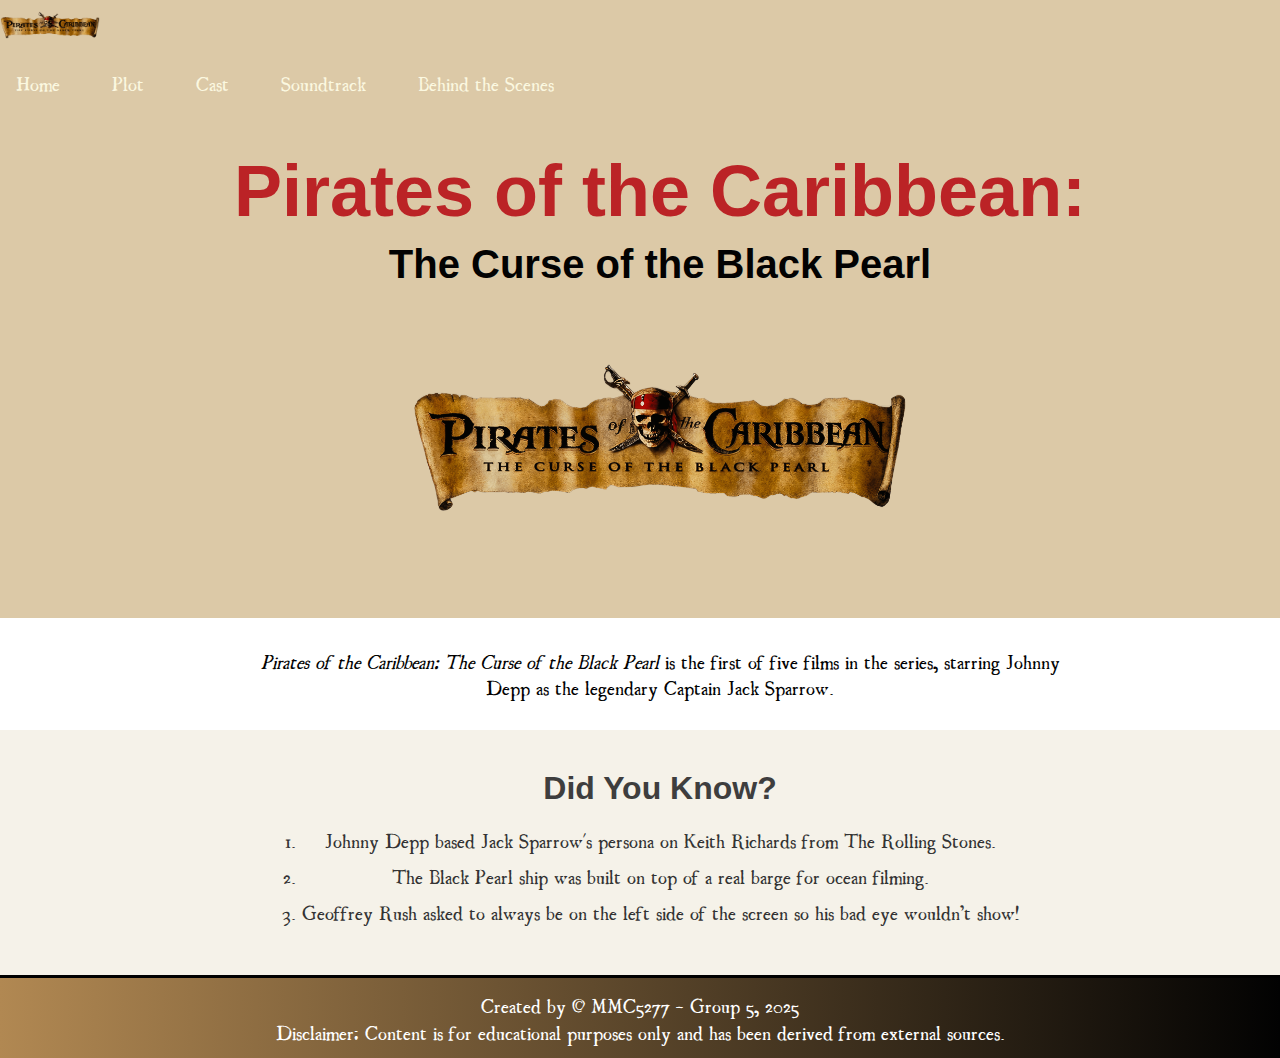
==== commit 8a0d2e34: "Rename home.html to index.html" ====
--- a/index.html
+++ b/index.html
@@ -10,7 +10,6 @@
 </head>
 <body>
     <header>
-        <nav class="navbar">
             <a href="./index.html">
                 <img src="Images/Pirates-of-the-Caribbean-Logo-2003.png" class="nav-logo" width="100px" height="auto" alt="Pirates of the Caribbean Logo">
             </a>
@@ -25,21 +24,32 @@
                 <a href="./soundtrack.html">Soundtrack</a>
                 <a href="./behind-the-scenes.html">Behind the Scenes</a>
             </div>
-        </nav>
     </header>    
+
     <main>
         <section class="home_hero">
             <div class="home_hero_content">
-                <h1 class="home_hero_title">Pirates of the Caribbean: </h1>
+                <h1 class="home_hero_title">Pirates of the Caribbean:</h1>
                 <h2 class="home_hero_subtitle">The Curse of the Black Pearl</h2>
+                <img class="home_img" src="Images/Pirates-of-the-Caribbean-Logo-2003.png" alt="Pirates of the Caribbean logo" />
             </div>
         </section>
-        <section class="home_content">
-            <div class="home_content_image_container">
-                <img class="home_img" src="Images/Pirates-of-the-Caribbean-Logo-2003.png" alt="Logo Picture">
-                <p class="home_text"><i>Pirates of the Caribbean: Curse of the Black Pearl</i> is the first of the five movie trilogy that stars Johnny Depp as Captain Jack Sparrow.</p>
-            </div>
+
+        <section class="home_hero_text">
+            <p class="home_text">
+                <i>Pirates of the Caribbean: The Curse of the Black Pearl</i> is the first of five films in the series, starring Johnny Depp as the legendary Captain Jack Sparrow.
+            </p>
         </section>
+    <section class="fun_facts">
+        <div class="fun_facts_content">
+            <h2>Did You Know?</h2>
+            <ul>
+                <li>Johnny Depp based Jack Sparrow's persona on Keith Richards from The Rolling Stones.</li>
+                <li>The Black Pearl ship was built on top of a real barge for ocean filming.</li>
+                <li>Geoffrey Rush asked to always be on the left side of the screen so his bad eye wouldn’t show!</li>
+            </ul>
+        </div>
+    </section>
     </main>
     <footer>
         <p>Created by &copy; MMC5277 - Group 5, 2025</p>
--- a/style.css
+++ b/style.css
@@ -1,163 +1,264 @@
 /*BASE STYLES*/
 
 * {
-  margin: 0;
-  padding: 0;
-  border: 0;
-}
-
-@font-face {
-  font-family: 'PiecesOfEight';
-  src: url('fonts/PiecesofEight.ttf') format('truetype');
-}
-
-@font-face {
-  font-family: 'UglyQua';
-  src: url('fonts/UglyQua.ttf') format('truetype');
-}
-
-body {
-  background: #dcc9a7;
-  font-family: 'UglyQua',sans-serif;
-  font-size: 18px;
-  color: #020202;
-}
-h1 {
-  font-family: 'PiecesOfEight', sans-serif;
-  font-size: 72px;
-  color: #bb2326;
-} 
-h2 {
-  font-family: 'PiecesOfEight', sans-serif;
-  font-size: 40px;
-  color: #020202;
-}
-h3 {
-  font-family: 'PiecesOfEight', sans-serif;
-  font-size: 28px;
-  color: #020202;
-}
-.primary-button {
-  background-color: #bb2326;
-  color: #fbf8e0;
-  padding: 12px 28px;
-  border-radius: 4px;
-  border: transparent;
-  font-family: 'UglyQua', sans-serif;
-  font-size: 18px;
-  text-decoration: none;
-  cursor: pointer;
-}
-.primary-button:hover {
-  background-color: #fbf8e0;
-  color: #bb2326;
-}
-
+    margin: 0;
+    padding: 0;
+    border: 0;
+ }
+
+  @font-face {
+    font-family: 'PiecesOfEight';
+    src: url('fonts/PiecesofEight.ttf') format('truetype');
+  }
+
+  @font-face {
+    font-family: 'UglyQua';
+    src: url('fonts/UglyQua.ttf') format('truetype');
+  }
+
+  body {
+    background: #dcc9a7;
+    font-family: 'UglyQua',sans-serif;
+    font-size: 18px;
+    color: #020202;
+  }
+  h1 {
+    font-family: 'PiecesOfEight', sans-serif;
+    font-size: 72px;
+    color: #bb2326;
+  } 
+  h2 {
+    font-family: 'PiecesOfEight', sans-serif;
+    font-size: 40px;
+    color: #020202;
+  }
+  h3 {
+    font-family: 'PiecesOfEight', sans-serif;
+    font-size: 28px;
+    color: #020202;
+  }
+  .primary-button {
+    background-color: #bb2326;
+    color: #fbf8e0;
+    padding: 12px 28px;
+    border-radius: 4px;
+    border: transparent;
+    font-family: 'UglyQua', sans-serif;
+    font-size: 18px;
+    text-decoration: none;
+    cursor: pointer;
+  }
+  .primary-button:hover {
+    background-color: #fbf8e0;
+    color: #bb2326;
+  }
+  
 /* Base Navbar */
 .navbar {
-display: flex;
-align-items: center;
-justify-content: space-between;
-background-color: #333;
-padding: 0 16px;
-position: relative;
-flex-wrap: wrap;
+  display: flex;
+  align-items: center;
+  justify-content: space-between;
+  background-color: #333;
+  padding: 0 16px;
+  position: relative;
+  flex-wrap: wrap;
 }
 
 .nav-logo {
-height: 50px;
+  height: 50px;
 }
 
 /* Hamburger Icon */
 .hamburger {
-display: none;
-font-size: 28px;
-cursor: pointer;
-color: #fbf8e0;
+  display: none;
+  font-size: 28px;
+  cursor: pointer;
+  color: #fbf8e0;
 }
 
 /* Hide checkbox */
 #menu-toggle {
-display: none;
+  display: none;
 }
 
 /* Nav Links */
 .nav-links {
-display: flex;
-gap: 20px;
+  display: flex;
+  gap: 20px;
 }
 
 .nav-links a {
-color: #fbf8e0;
-text-decoration: none;
-padding: 14px 16px;
+  color: #fbf8e0;
+  text-decoration: none;
+  padding: 14px 16px;
 }
 
 .nav-links a:hover {
-background-color: #ddd;
-color: black;
+  background-color: #ddd;
+  color: black;
 }
 
 /* Responsive for mobile */
 @media (max-width: 768px) {
-.hamburger {
-  display: block;
-}
-
-.nav-links {
-  display: none;
-  flex-direction: column;
-  width: 100%;
-  background-color: #333;
-  order: 3; /* Push menu below */
-}
-
-#menu-toggle:checked + .hamburger + .nav-links {
-  display: flex;
-}
-
-.nav-links a {
-  text-align: center;
-  padding: 12px;
-}
-
-.navbar {
+  .hamburger {
+    display: block;
+  }
+
+  .nav-links {
+    display: none;
+    flex-direction: column;
+    width: 100%;
+    background-color: #333;
+    order: 3; /* Push menu below */
+  }
+
+  #menu-toggle:checked + .hamburger + .nav-links {
+    display: flex;
+  }
+
+  .nav-links a {
+    text-align: center;
+    padding: 12px;
+  }
+
+  .navbar {
+    
+    flex-wrap: wrap;
+  }
+
+  .nav-logo {
+    order: 1;
+  }
+
+  .hamburger {
+    order: 2;
+  }
+}
+  footer {
+    background-image: linear-gradient(to left, #020202, #b18852);
+    height: 80px;
+    text-align: center;
+    color:white;
+    align-content: center;
+    border-top: 3px solid black;
+  }
+.secondary-button {
+    background-color: #b18852; 
+    color: #020202;            
+    padding: 12px 28px;
+    border-radius: 4px;
+    border: transparent;
+    font-family: 'UglyQua', sans-serif;
+    font-size: 18px;
+    text-decoration: none;
+    cursor: pointer;
+  }
+.secondary-button:hover {
+    background-color: #020202; 
+    color: #b18852;
+  }   
+/*END BASE STYLES*/
+
+/*MEDIA QUERIES*/
+
+@media (max-width: 768px) {
+  .home_hero_title {
+    font-size: 1.6rem;
+  }
+
+  .home_hero_subtitle {
+    font-size: 1.3rem;
+  }
+
+  nav {
+    flex-direction: column;
+    gap: 10px;
+    padding: 15px;
+  }
+
+  .home_text {
+    font-size: 1rem;
+    padding: 0 10px;
+  }
+
+  .home_img {
+    max-width: 90%;
+  }
+}
+
+
+  @media screen and (max-width: 1100px) {
+    header {
+      height: 5vw;
+      align-content: center;
+      width: 100vw;
+    }
+    .nav_home {
+      padding: 30px;
+      margin-left: 10vw;
+      margin-right: 30vw;
+      text-transform: uppercase;
+      font-size: 12px;
+    }
   
-  flex-wrap: wrap;
-}
-
-.nav-logo {
-  order: 1;
-}
-
-.hamburger {
-  order: 2;
-}
-}
-footer {
-  background-image: linear-gradient(to left, #020202, #b18852);
-  height: 80px;
-  text-align: center;
-  color:white;
-  align-content: center;
-  border-top: 3px solid black;
-}
-.secondary-button {
-  background-color: #b18852; 
-  color: #020202;            
-  padding: 12px 28px;
-  border-radius: 4px;
-  border: transparent;
-  font-family: 'UglyQua', sans-serif;
-  font-size: 18px;
-  text-decoration: none;
-  cursor: pointer;
-}
-.secondary-button:hover {
-  background-color: #020202; 
-  color: #b18852;
-}   
-/*END BASE STYLES*/
+    .nav_page {
+      padding: 3px;
+      font-size: 12px;
+    }
+
+    .primary-button {
+      padding: 5px 12px;
+      border-radius: 4px;
+      border: transparent;
+      font-size: 10px;
+      text-decoration: none;
+      cursor: pointer;
+    }
+
+/*CAST MEDIA QUERIES*/
+    .cast_hero_title {
+      padding: 30px 0;
+    }
+    
+    .cast_hero_title h1 {
+      font-size: 50px;
+    }
+
+    .cast_hero_subtitle {
+      font-size: 30px;
+      padding: 20px;
+    }
+
+    .cast_names_gallery {
+      grid-template-columns: 1fr;
+      padding: 1rem;
+    }
+
+    .cast_information h2 {
+      font-size: 1.1rem;
+    }
+
+    .cast_information p {
+      font-size: 0.95rem;
+    }
+
+    .cast_names {
+      grid-template-columns: 1fr;
+      grid-template-rows: auto auto auto auto;
+    }
+
+/*SOUNDTRACK MEDIA QUERIES*/
+    .soundtrack_hero_title {
+      font-size: 50px;
+    }
+
+    .soundtrack_hero_subtitle {
+      font-size: 25px;
+      padding-top: 20px;
+    }
+  }
+
+/*END MEDIA QUERIES*/
 
 
 /*Individual page styles go below. 
@@ -168,11 +269,11 @@
 (e.g., about__header) to avoid confusion and keep things tidy.*/
 
 
-/*HOMEPAGE STYLES*/
+  /*HOMEPAGE STYLES*/
 .home_content {
-max-width: 90vw;
-justify-self: center;
-margin: 20px;
+  max-width: 90vw;
+  justify-self: center;
+  margin: 20px;
 }
 
 .home_hero {
@@ -221,265 +322,478 @@
   color: 333;
 }
 
-@media (max-width: 768px) {
-  .home_hero_title {
-    font-size: 1.6rem;
-  }
-
-  .home_hero_subtitle {
-    font-size: 1.3rem;
-  }
-
-  nav {
-    flex-direction: column;
-    gap: 10px;
-    padding: 15px;
-  }
-
-  .home_text {
-    font-size: 1rem;
-    padding: 0 10px;
-  }
-
-  .home_img {
-    max-width: 90%;
-  }
+.fun_facts {
+  background-color: #f5f2e9;
+  padding: 40px 20px;
+  display: flex;
+  justify-content: center;
+  align-items: center;
+  width: 100vw;
+}
+
+.fun_facts_content {
+  max-width: 800px;
+  text-align: center;
+}
+
+.fun_facts h2 {
+  font-size: 2rem;
+  margin-bottom: 20px;
+  color: #3e3e3e;
+}
+
+.fun_facts ul {
+  list-style-type: pirate;
+  padding-left: 0;
+}
+
+.fun_facts li {
+  font-size: 1.1rem;
+  margin: 10px 0;
+  color: #333;
 }
 
   /*END HOMEPAGE STYLES*/
 
-.home_hero_text {
-display: flex;
-justify-content: center;
-align-items: center;
-padding: 30px 20px;
-width: 100vw;
-background-color: #fff;
-}
-
-.home_text {
-max-width: 800px;
-text-align: center;
-font-size: 1.1rem;
-color: 333;
-}
-
-@media (max-width: 768px) {
-.home_hero_title {
-  font-size: 1.6rem;
-}
-
-.home_hero_subtitle {
-  font-size: 1.3rem;
-}
-
-nav {
-  flex-direction: column;
-  gap: 10px;
-  padding: 15px;
-}
-
-.home_text {
-  font-size: 1rem;
-  padding: 0 10px;
-}
-
-.home_img {
-  max-width: 90%;
-}
-}
-
-/*END HOMEPAGE STYLES*/
-
-
-/*PLOT PAGE STYLES*/
-.plot-hero {
-  background-image: url(Images/plot-pirates-hero-image.png);
-  background-repeat:no-repeat;
-  background-size:cover;
-  background-position:center;
-  padding: 80px 0;
-}
-.plot-hero__title, .plot-hero__subtitle, .plot-hero__sub-heading, .plot-hero__copy {
-  color: #fbf8e0;
-}
-.plot-hero__title, .plot-hero__subtitle {
-  margin: 5px 500px 5px 60px;
-}
-.plot-hero__sub-heading {
-  word-spacing: 4px;
-  font-size: 18px;
-}
-.plot-hero__sub-heading, .plot-hero__copy {
-  margin: 10px 500px 0 60px;
-}
-.plot-hero__button {
-  background-color: #bb2326;
-  color: #fbf8e0;
-  padding: 12px 28px;
-  margin: 10px 0 0 60px;
-  border-radius: 4px;
-  border: transparent;
-  font-family: 'UglyQua', sans-serif;
-  font-size: 18px;
-  text-decoration: none;
-  cursor: pointer;
-  display: inline-block;
-}
-.plot-hero__button:hover {
-  background-color: #fbf8e0;
-  color: #bb2326;
-}
-.plot-details h2 {
-  font-size: 30px;
-}
-.plot-details__grid {
-  padding: 40px 200px 10px 200px;
-  display: grid;
-  grid-template-columns: auto auto;
-  column-gap: 100px;
-  justify-content: center;
-  align-content: space-evenly;
-  gap: 40px 80px;
-}
-.plot-synopsis {
-  padding-bottom: 40px;
-}
-.plot-synopsis__heading {
-  padding: 40px 200px 10px 200px;
-  font-size: 30px;
-  text-align: center;
-}
-.plot-synopsis__copy { 
-  text-indent: 3em;
-  padding: 5px 200px;
-  font-size: 18px;
-}
-/*Text Animation*/
-.plot-details {
-  overflow: hidden;
-}
-.plot-details__masked-text {
-  font-size: 8rem;
-  font-weight: bold;
-  color: transparent;
-  background-image: url(Images/red-texture-background.jpg);
-  background-position: 0 50%;
-  background-clip: text;
-  -webkit-background-clip: text;
-  -webkit-text-fill-color: transparent;
-  animation: animate-background 5s infinite alternate linear;
-}
-@keyframes animate-background {
-  0% {
-      background-position: 0 50%;
-  }
-  100% {
-      background-position: 100% 50%;
-  }
+
+  /*PLOT PAGE STYLES*/
+  .plot-hero {
+    background-image: url(Images/plot-pirates-hero-image.png);
+    background-repeat:no-repeat;
+    background-size:cover;
+    background-position:center;
+    padding: 80px 0;
+  }
+  .plot-hero__title, .plot-hero__subtitle, .plot-hero__sub-heading, .plot-hero__copy {
+    color: #fbf8e0;
+  }
+  .plot-hero__title, .plot-hero__subtitle {
+    margin: 5px 500px 5px 60px;
+  }
+  .plot-hero__sub-heading {
+    word-spacing: 4px;
+    font-size: 18px;
+  }
+  .plot-hero__sub-heading, .plot-hero__copy {
+    margin: 10px 500px 0 60px;
+  }
+  .plot-hero__button {
+    background-color: #bb2326;
+    color: #fbf8e0;
+    padding: 12px 28px;
+    margin: 10px 0 0 60px;
+    border-radius: 4px;
+    border: transparent;
+    font-family: 'UglyQua', sans-serif;
+    font-size: 18px;
+    text-decoration: none;
+    cursor: pointer;
+    display: inline-block;
+  }
+  .plot-hero__button:hover {
+    background-color: #fbf8e0;
+    color: #bb2326;
+  }
+  .plot-details h2 {
+    font-size: 30px;
+}
+  .plot-details__grid {
+    padding: 40px 200px 10px 200px;
+    display: grid;
+    grid-template-columns: auto auto;
+    column-gap: 100px;
+    justify-content: center;
+    align-content: space-evenly;
+    gap: 40px 80px;
+  }
+  .plot-synopsis {
+    padding-bottom: 40px;
+  }
+  .plot-synopsis__heading {
+    padding: 40px 200px 10px 200px;
+    font-size: 30px;
+    text-align: center;
+  }
+  .plot-synopsis__copy { 
+    text-indent: 3em;
+    padding: 5px 200px;
+    font-size: 18px;
+  }
+  /*Text Animation*/
+  .plot-details {
+    overflow: hidden;
+}
+  .plot-details__masked-text {
+    font-size: 8rem;
+    font-weight: bold;
+    color: transparent;
+    background-image: url(Images/red-texture-background.jpg);
+    background-position: 0 50%;
+    background-clip: text;
+    -webkit-background-clip: text;
+    -webkit-text-fill-color: transparent;
+    animation: animate-background 5s infinite alternate linear;
+}
+  @keyframes animate-background {
+    0% {
+        background-position: 0 50%;
+    }
+    100% {
+        background-position: 100% 50%;
+    }
 }
 /*Media Query - Mobile*/
 @media only screen and (max-width: 600px) {
-.plot-hero__title, .plot-hero__subtitle, .plot-hero__sub-heading, .plot-hero__copy {
-  margin: 0 25px 10px 25px;
-  text-align: center;
-}
-.plot-hero__title {
-  font-size: 30px;
-}
-.plot-hero__subtitle {
-  font-size: 25px;
-}
-.plot-hero__sub-heading {
-  font-size: 18px;
-}
-.plot-hero__copy {
-  font-size: 15px;
-}
-.plot-hero__button {
-  display: block;
-  margin: 20px auto;
-  text-align: center;
-  width: fit-content;
-}
-.plot-details__grid {
+  .plot-hero__title, .plot-hero__subtitle, .plot-hero__sub-heading, .plot-hero__copy {
+    margin: 0 25px 10px 25px;
+    text-align: center;
+  }
+  .plot-hero__title {
+    font-size: 30px;
+  }
+  .plot-hero__subtitle {
+    font-size: 25px;
+  }
+  .plot-hero__sub-heading {
+    font-size: 18px;
+  }
+  .plot-hero__copy {
+    font-size: 15px;
+  }
+  .plot-hero__button {
+    display: block;
+    margin: 20px auto;
+    text-align: center;
+    width: fit-content;
+  }
+  .plot-details__grid {
+    display: flex;
+    flex-direction: column;
+    gap: 1rem;
+    padding: 30px 25px 10px;
+  }
+  .plot-synopsis__heading {
+    margin: 20px 25px 15px;
+    text-align: center;
+  }
+  .plot-synopsis__copy {
+    margin: 10px 25px;
+  }
+  .plot-synopsis__heading, .plot-synopsis__copy {
+    padding: 0;
+  }
+}
+/*Media Query - Tablet*/
+@media only screen and (min-width: 601px) and (max-width: 900px) {
+  .plot-hero__title, .plot-hero__subtitle, .plot-hero__sub-heading, .plot-hero__copy {
+    margin: 0 50px 10px 60px;
+  }
+  .plot-details__grid {
+    padding: 30px 50px 5px;
+  }
+  .plot-synopsis__heading {
+    text-align: center;
+  }
+  .plot-synopsis__copy {
+    padding: 5px 50px;
+  }
+}
+  /*END PLOT PAGE STYLES*/
+
+
+  /*CAST PAGE STYLES*/
+  .cast_information {
+    margin: 5px;
+    border: 0px solid #ccc;
+    width: auto;
+  }
+  
+  .cast_list {
+    background-image: url(Images/compass-background.jpg);
+    background-size: cover;
+    background-position: center;
+    background-repeat: no;
+    padding: 60px;
+    text-align: center;
+  }
+  
+ .cast_names {
+    display: grid;
+    grid-template-columns: repeat(3, 1fr);
+    background-image: url(Images/parchment-bg.jpg) ;
+    background-position: center;
+    background-size: cover;
+    justify-content: center;
+    justify-items: center;
+    gap: 100px;
+    grid-template-rows: repeat(3, auto);
+    padding-top: 30px;
+    padding-bottom: 40px;
+    background-image: url(Images/parchment--background.jpg.avif);
+  }
+  
+ .cast_names_photo {
+    width: 300px;
+    height: 300px;
+    border-radius: 50%;
+    border: 10px solid #020202;
+  }
+
+.cast_information {
+    padding: 30px;
+    text-align: center;
+  }
+
+  /*END CAST PAGE STYLES*/
+
+
+  /*SOUNDTRACK PAGE STYLES*/
+
+.soundtrack_content {
+    background-position: center;
+    background-image: url(Images/parchment--background.jpg.avif);
+    background-size: cover;
+    max-width: 100%;
+    max-height: 100%;
+    justify-content: center;
+    display: grid;
+    grid-template-areas:
+    'composers'
+    'themes'
+    'tracks';
+  }
+
+  .soundtrack_hero {
+    position: relative;
+    width: 100vw;
+    height: 33vh;
+    display: flex;
+    justify-content: center;
+    align-items: center;
+  }
+
+  .soundtrack_hero_content {
+    background-image: url(Images/orchestra.png);
+    background-size: cover;
+    height: 33vh;
+    width: 100vw;
+    background-repeat: no-repeat;
+    justify-items: center;
+    align-items: center;
+    border-bottom: 6px solid black;
+  }
+
+  .soundtrack_hero_title {
+    text-align: center;
+    position: absolute;
+    top: 35%;
+    left: 50%;
+    transform: translate(-50%, -50%);
+    text-shadow:
+    -1px -1px 0 #000,  
+     1px -1px 0 #000,
+    -1px  1px 0 #000,
+     1px  1px 0 #000;
+  }
+
+  .soundtrack_hero_subtitle {
+    text-align: center;
+    position: absolute;
+    padding-top: 20px;
+    top: 60%;
+    left: 50%;
+    transform: translate(-50%, -50%);
+    color: white;
+    text-shadow:
+    -2px -2px 0 #000,  
+     2px -2px 0 #000,
+    -2px  2px 0 #000,
+     2px  2px 0 #000;
+  }
+
+  .soundtrack_h3 {
+    color: white;
+    text-shadow:
+       3px 1.5px 0 #000,
+      -1px -1px 0 #000,  
+      1px -1px 0 #000,
+      -1px 2px 0 #000,
+       1px 1px 0 #000;
+  }
+
+  .soundtrack_content_composers_container, .soundtrack_content_theme_container {
+    max-width: 80vw;
+    margin: auto;
+  }
+
+  .soundtrack_content_composers_container {
+    grid-area: composers;
+    margin-top: 40px;
+  }
+
+  .soundtrack_content_theme_container {
+    grid-area: themes;
+  }
+
+  .soundtrack_theme_img, .soundtrack_composer_img {
+    width: 200px;
+    height: 200px;
+    float: right;
+    margin: 0 0 5px 20px;
+    box-shadow: 0 4px 8px 0 rgba(0, 0, 0, 0.2), 0 6px 20px 0 rgba(0, 0, 0, 0.19)
+}
+
+  .soundtrack_composer_text, .soundtrack_theme_text {
+    max-width: 50vw;
+    margin: 20px 0 20px;
+  }
+
+  .soundtrack_tracks_img {
+    width: 100px;
+    height: 100px;
+    box-shadow: 0 4px 8px 0 rgba(0, 0, 0, 0.2), 0 6px 20px 0 rgba(0, 0, 0, 0.19)
+  }
+
+  .soundtrack_content_tracks_container {
+    grid-area: tracks;
+    max-width: 80vw;
+    display: grid;
+    grid-template-columns: repeat(5, 1fr);
+    grid-auto-rows: 1fr;
+    column-gap: 50px;
+    justify-items: center; 
+    margin: 100px 0px 100px 0px;
+    justify-content: center;
+  }
+
+  .soundtrack_track_description {
+    margin-bottom: 20px;
+  }
+
+  .soundtrack_track_title {
+    font-weight: bold;
+    margin-bottom: 15px;
+  }
+
+  .soundtrack_tracks_img {
+    float: left;
+    margin-right: 15px;
+  }
+
+  /*END SOUNDTRACK PAGE STYLES*/
+
+
+  /*BEHIND THE SCENES PAGE STYLES*/
+
+.bts_body {
+  padding: 30px;
+}
+
+.bts_container {
+  display: grid;
+  grid-template-columns: auto;
+  grid-template-rows: auto auto auto auto;
+  grid-template-areas:
+    "bts_h1" 
+    "gallery"
+    "bts_dyk"
+    "bts_video";
+  padding: 20px;
+  row-gap: 50px;
+}
+
+.bts_h1 {
+  grid-area: bts_h1;
+  display: flex;
+  justify-content: center;
+  padding: 50px;
+  background-image: url('Images/parchment--background.jpg.avif');
+}
+
+.bts_gallery_container {
+    grid-area: gallery;
+    display: grid;
+    grid-template-columns: repeat(auto-fill, minmax(400px, 1fr));
+    grid-auto-rows: 350px;
+    row-gap: 20px;
+    column-gap: 20px;
+}
+
+.bts_gallery_container img {
+    width: 100%;
+    height: 100%;
+    object-fit: cover;
+    border-radius: 5px;
+    border: 4px solid #bb2326;
+}
+
+  .bts_dyk {
+    grid-area: bts_dyk;
+    display: flex;
+    justify-content: center;
+    background-color: #b18852;
+    padding: 40px 20px;
+    border-radius: 5px;
+    
+  }
+
+  .bts_dyk__content {
+  max-width: 900px;
+  width: 100%;
   display: flex;
   flex-direction: column;
-  gap: 1rem;
-  padding: 30px 25px 10px;
-}
-.plot-synopsis__heading {
-  margin: 20px 25px 15px;
-  text-align: center;
-}
-.plot-synopsis__copy {
-  margin: 10px 25px;
-}
-.plot-synopsis__heading, .plot-synopsis__copy {
-  padding: 0;
-}
-}
-/*Media Query - Tablet*/
-@media only screen and (min-width: 601px) and (max-width: 900px) {
-.plot-hero__title, .plot-hero__subtitle, .plot-hero__sub-heading, .plot-hero__copy {
-  margin: 0 50px 10px 60px;
-}
-.plot-details__grid {
-  padding: 30px 50px 5px;
-}
-.plot-synopsis__heading {
-  text-align: center;
-}
-.plot-synopsis__copy {
-  padding: 5px 50px;
-}
-}
-/*END PLOT PAGE STYLES*/
-
-
-/*CAST PAGE STYLES*/
-.cast_information {
-  margin: 5px;
-  border: 0px solid #ccc;
-  width: auto;
+  align-items: center;
   padding: 30px;
-  text-align: center;
-}
-
-.cast_list {
-  background-image: url(Images/compass-background.jpg);
-  background-size: cover;
-  background-position: center;
-  background-repeat: no;
-  padding: 60px;
-  text-align: center;
-}
-
-.cast_names {
-  display: grid;
-  grid-template-columns: repeat(3, 1fr);
-  background-image: url(Images/parchment-bg.jpg) ;
-  background-position: center;
-  background-size: cover;
-  justify-content: center;
-  justify-items: center;
-  gap: 100px;
-  grid-template-rows: repeat(3, auto);
-  padding-top: 30px;
-  padding-bottom: 40px;
-  background-image: url(Images/parchment--background.jpg.avif);
-}
-
-.cast_names_photo {
-  width: 300px;
-  height: 300px;
-  border-radius: 50%;
-  border: 10px solid #020202;
-}
-
+  background-color: #fbf8e0;
+  border-radius: 5px;
+  }
+
+  .bts_dyk__list {
+    font-family: 'PiecesOfEight', sans-serif;
+    font-size: 40px;
+    color: #020202;
+    padding: 20px;
+    justify-items: center;
+    list-style-type: none;
+    padding-top: 50px;
+  }
+
+
+ .bts_video
+  {
+    grid-area: bts_video;
+    width: 97%;
+    height: auto;
+    justify-items: center;
+    margin: 0 auto;
+    padding: 20px;
+    background-color: #bb2326;
+    border-radius: 5px;
+  }
+
+  .bts_video__header {
+    text-align: center;
+    padding: 30px;
+    background-color: #fbf8e0;
+    border-radius: 20px;
+    width: 50%;
+  }
+
+  .bts_video__iframe {
+    width: 100%;
+    max-width: 950px;
+    aspect-ratio: 16 / 9;
+    display: block;
+    margin: 0 auto;
+    border: none;
+    padding-bottom: 50px;
+    padding-top: 20px;
+  }
+
+  /*END BEHIND THE SCENES PAGE STYLES*/
 
 /*MEDIA QUERIES*/
-@media only screen and (max-width: 600px) {
+@media screen and (max-width: 1100px) {
   header {
     height: 5vw;
     align-content: center;
@@ -491,6 +805,11 @@
     margin-right: 30vw;
     text-transform: uppercase;
     font-size: 12px;
+  }
+
+  footer {
+    font-size: 12px;
+    height: 60px;
   }
 
   .nav_page {
@@ -506,395 +825,22 @@
     text-decoration: none;
     cursor: pointer;
   }
-  .cast_hero_title {
-    padding: 30px 0;
-  }
-  
-  .cast_hero_title h1 {
-    font-size: 50px;
-  }
-
-  .cast_hero_subtitle {
-    font-size: 30px;
-    padding: 20px;
-  }
-
-  .cast_names_gallery {
-    grid-template-columns: 1fr;
-    padding: 1rem;
-  }
-
-  .cast_names {
-    grid-template-columns: 1fr;
-    grid-template-rows: auto auto auto auto;
-  }
-}
-
-/*END CAST PAGE STYLES*/
-
-
-/*SOUNDTRACK PAGE STYLES*/
-
-.soundtrack_content {
-  background-position: center;
-  background-image: url(Images/parchment--background.jpg.avif);
-  background-size: cover;
-  max-width: 100%;
-  max-height: 100%;
-  justify-content: center;
-  display: grid;
-  grid-template-areas:
-  'composers'
-  'themes'
-  'tracks';
-}
-
-.soundtrack_hero {
-  position: relative;
-  width: 100vw;
-  height: 33vh;
-  display: flex;
-  justify-content: center;
-  align-items: center;
-}
-
-.soundtrack_hero_content {
-  background-image: url(Images/orchestra.png);
-  background-size: cover;
-  height: 33vh;
-  width: 100vw;
-  background-repeat: no-repeat;
-  justify-items: center;
-  align-items: center;
-  border-bottom: 6px solid black;
-}
-
-.soundtrack_hero_title {
-  text-align: center;
-  position: absolute;
-  top: 35%;
-  left: 50%;
-  transform: translate(-50%, -50%);
-  text-shadow:
-  -1px -1px 0 #000,  
-   1px -1px 0 #000,
-  -1px  1px 0 #000,
-   1px  1px 0 #000;
-}
-
-.soundtrack_hero_subtitle {
-  text-align: center;
-  position: absolute;
-  padding-top: 20px;
-  top: 60%;
-  left: 50%;
-  transform: translate(-50%, -50%);
-  color: white;
-  text-shadow:
-  -2px -2px 0 #000,  
-   2px -2px 0 #000,
-  -2px  2px 0 #000,
-   2px  2px 0 #000;
-}
-
-.soundtrack_h3 {
-  color: white;
-  text-shadow:
-     3px 1.5px 0 #000,
-    -1px -1px 0 #000,  
-    1px -1px 0 #000,
-    -1px 2px 0 #000,
-     1px 1px 0 #000;
-}
-
-.soundtrack_content_composers_container, .soundtrack_content_theme_container {
-  max-width: 80vw;
-  margin: auto;
-}
-
-.soundtrack_content_composers_container {
-  grid-area: composers;
-  margin-top: 40px;
-}
-
-.soundtrack_content_theme_container {
-  grid-area: themes;
-}
-
-.soundtrack_theme_img, .soundtrack_composer_img {
-  width: 200px;
-  height: 200px;
-  float: right;
-  margin: 0 0 5px 20px;
-  box-shadow: 0 4px 8px 0 rgba(0, 0, 0, 0.2), 0 6px 20px 0 rgba(0, 0, 0, 0.19)
-}
-
-.soundtrack_composer_text, .soundtrack_theme_text {
-  max-width: 50vw;
-  margin: 20px 0 20px;
-}
-
-.soundtrack_tracks_img {
-  width: 100px;
-  height: 100px;
-  box-shadow: 0 4px 8px 0 rgba(0, 0, 0, 0.2), 0 6px 20px 0 rgba(0, 0, 0, 0.19)
-}
-
-.soundtrack_content_tracks_container {
-  grid-area: tracks;
-  max-width: 80vw;
-  display: grid;
-  grid-template-columns: repeat(5, 1fr);
-  grid-auto-rows: 1fr;
-  column-gap: 50px;
-  justify-items: center; 
-  margin: 100px 0px 100px 0px;
-  justify-content: center;
-}
-
-.soundtrack_track_description {
-  margin-bottom: 20px;
-}
-
-.soundtrack_track_title {
-  font-weight: bold;
-  margin-bottom: 15px;
-}
-
-.soundtrack_tracks_img {
-  float: left;
-  margin-right: 15px;
-}
-
-/*END SOUNDTRACK PAGE STYLES*/
-
-
-/*BEHIND THE SCENES PAGE STYLES*/
-
-.bts_body {
-padding: 0px;
-background-image: url(Images/bts_background.jpg);
-}
-
-.bts_container {
-display: grid;
-grid-template-columns: auto;
-grid-template-rows: auto auto auto auto;
-grid-template-areas:
-  "bts_h1" 
-  "gallery"
-  "bts_dyk"
-  "bts_video";
-padding: 50px;
-row-gap: 50px;
-}
-
-.bts_h1 {
-grid-area: bts_h1;
-display: flex;
-justify-content: center;
-padding: 50px;
-}
-
-.bts_gallery_container {
-  grid-area: gallery;
-  display: grid;
-  grid-template-columns: repeat(auto-fill, minmax(400px, 1fr));
-  grid-auto-rows: 350px;
-  row-gap: 20px;
-  column-gap: 20px;
-}
-
-.bts_gallery_container img {
-  width: 100%;
-  height: 100%;
-  object-fit: cover;
-  border-radius: 5px;
-  border: 4px solid #bb2326;
-}
-
-.bts_dyk {
-  grid-area: bts_dyk;
-  display: flex;
-  justify-content: center;
-  background-color: #b18852;
-  padding: 40px 20px;
-  border-radius: 5px;
-  
-}
-
-.bts_dyk__content {
-max-width: 900px;
-width: 100%;
-display: flex;
-flex-direction: column;
-align-items: center;
-padding: 30px;
-background-color: #fbf8e0;
-border-radius: 5px;
-}
-
-.bts_dyk__list {
-  font-family: 'PiecesOfEight', sans-serif;
-  font-size: 40px;
-  color: #020202;
-  padding: 20px;
-  justify-items: center;
-  list-style-type: none;
-  padding-top: 50px;
-}
-
-
-.bts_video
-{
-  grid-area: bts_video;
-  width: 97%;
-  height: auto;
-  justify-items: center;
-  margin: 0 auto;
-  padding: 20px;
-  background-color: #bb2326;
-  border-radius: 5px;
-}
-
-.bts_video__header {
-  text-align: center;
-  padding: 30px;
-  background-color: #fbf8e0;
-  border-radius: 20px;
-  width: 50%;
-  margin: 0 auto;
-}
-
-.bts_video__iframe {
-  width: 100%;
-  max-width: 950px;
-  aspect-ratio: 16 / 9;
-  display: block;
-  margin: 0 auto;
-  border: none;
-  padding-bottom: 50px;
-  padding-top: 20px;
-}
-
-/*BTS MEDIA QUERIES*/
-
-@media screen and (max-width: 600px) {
-  .bts_body {
-    padding: 0px;
-    max-width: 100%;
-    background-image: url(images/bts_background.jpg);
-  }
-
-  .bts_container {
-    margin: 0px auto;
-    padding: 0px;
-    display: grid;
-    grid-template-columns: auto;
-    justify-content: center;
-    grid-template-rows: auto auto auto auto auto auto; 
-    row-gap: 30px;
-    grid-template-areas:
-      "bts_nav"
-      "bts_h1" 
-      "gallery"
-      "bts_dyk"
-      "bts_video"
-      "bts_footer";
-      max-width: 80%;
-  }
-
-  .bts_h1 {
-    margin: 0 auto;
-    text-align: center;
-    background-size: cover;
-    max-width: 80%;       
-
-}
-
-.bts_navbar__container {
-  width: 80%;
-  grid-area: bts_nav;
-  padding: 0;
-  margin: 0 auto;
-}
-
-
-.bts_video {
-  max-width: 100%;
-}
-
-}
-
-@media screen and (max-width: 900px) {
-
-.bts_body {
-  padding: 0px;
-  max-width: 100%;
-  background-image: url(Images/bts_background.jpg);
-}
-
-.bts_gallery_container {
-grid-template-rows: fill(auto);
-}
-
-
-}
-
-
-/*END BTS MEDIA QUERIES*/
-
-/*END BEHIND THE SCENES PAGE STYLES*/
-
-/*MEDIA QUERIES*/
-@media screen and (max-width: 1100px) {
-header {
-  height: 5vw;
-  align-content: center;
-  width: 100vw;
-}
-.nav_home {
-  padding: 30px;
-  margin-left: 10vw;
-  margin-right: 30vw;
-  text-transform: uppercase;
-  font-size: 12px;
-}
-
-footer {
-  font-size: 12px;
-  height: 60px;
-}
-
-.nav_page {
-  padding: 3px;
-  font-size: 12px;
-}
-
-.primary-button {
-  padding: 5px 12px;
-  border-radius: 4px;
-  border: transparent;
-  font-size: 10px;
-  text-decoration: none;
-  cursor: pointer;
-}
 
 /*SOUNDTRACK MEDIA QUERIES*/
-.soundtrack_hero_title {
-  font-size: 64px;
-}
-
-.soundtrack_hero_subtitle {
-  font-size: 25px;
-  padding-top: 20px;
-}  
-
-.soundtrack_content_tracks_container {
-  display: flex;
-  flex-direction: row;
-  flex-wrap: wrap;
-  row-gap: 50px;
-}
+  .soundtrack_hero_title {
+    font-size: 64px;
+  }
+
+  .soundtrack_hero_subtitle {
+    font-size: 25px;
+    padding-top: 20px;
+  }  
+ 
+  .soundtrack_content_tracks_container {
+    display: flex;
+    flex-direction: row;
+    flex-wrap: wrap;
+    row-gap: 50px;
+  }
 
 }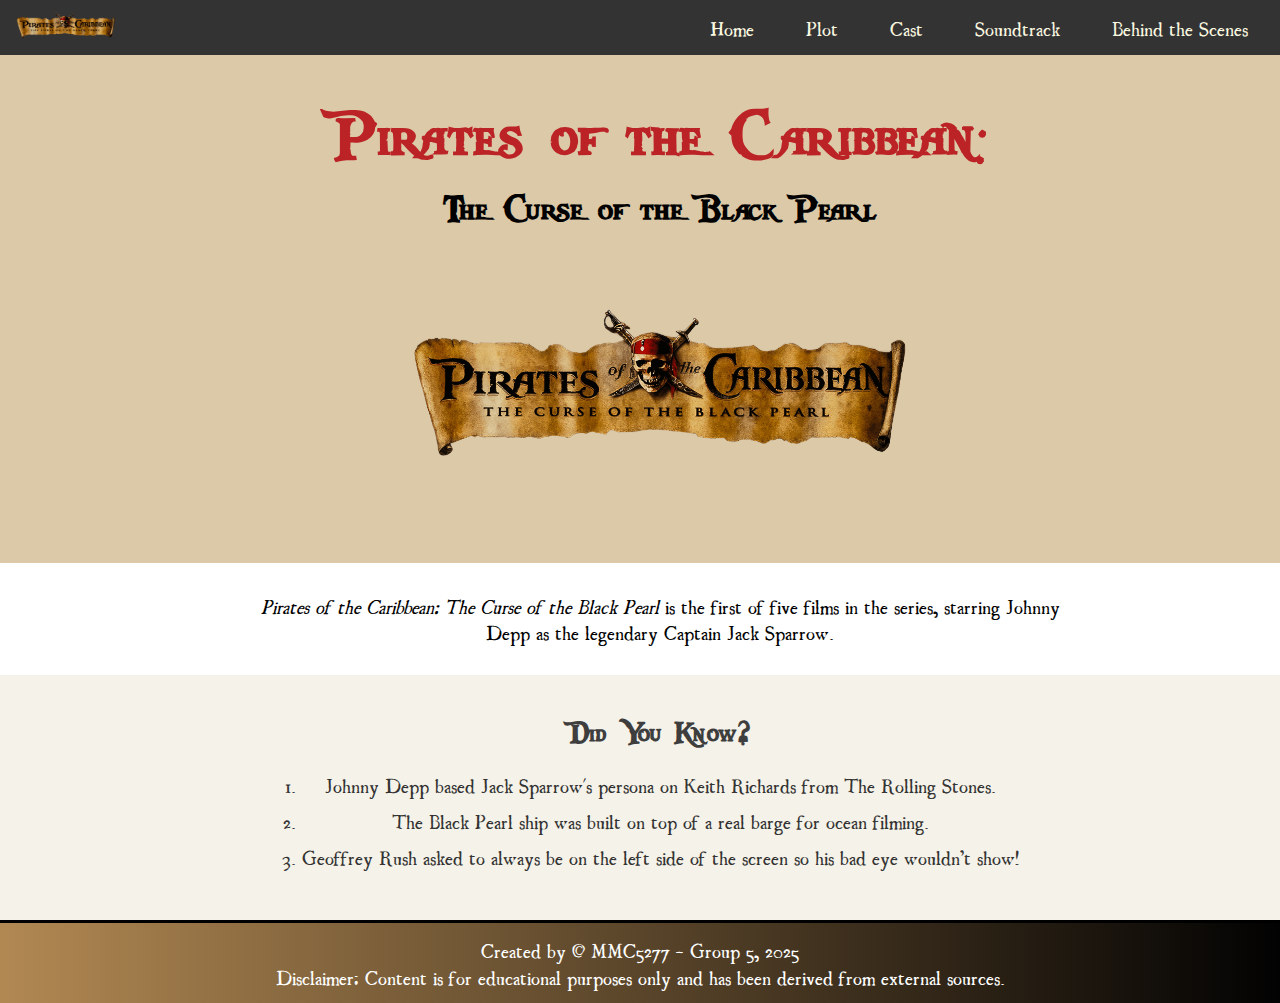
==== commit b6241de8: "Merge branch 'main' into home" ====
--- a/index.html
+++ b/index.html
@@ -10,6 +10,7 @@
 </head>
 <body>
     <header>
+        <nav class="navbar">
             <a href="./index.html">
                 <img src="Images/Pirates-of-the-Caribbean-Logo-2003.png" class="nav-logo" width="100px" height="auto" alt="Pirates of the Caribbean Logo">
             </a>
--- a/style.css
+++ b/style.css
@@ -6,15 +6,16 @@
     border: 0;
  }
 
-  @font-face {
-    font-family: 'PiecesOfEight';
-    src: url('fonts/PiecesofEight.ttf') format('truetype');
-  }
-
-  @font-face {
-    font-family: 'UglyQua';
-    src: url('fonts/UglyQua.ttf') format('truetype');
-  }
+ @font-face {
+  font-family: 'PiecesOfEight';
+  src: url('fonts/PiecesofEight.ttf') format("truetype"),
+  url(fonts/PiecesOfEight.woff) format("woff");
+}
+
+@font-face {
+  font-family: 'UglyQua';
+  src: url('fonts/UglyQua.ttf') format("truetype");
+}
 
   body {
     background: #dcc9a7;
@@ -686,6 +687,7 @@
   /*BEHIND THE SCENES PAGE STYLES*/
 
 .bts_body {
+
   padding: 30px;
 }
 
@@ -792,6 +794,7 @@
 
   /*END BEHIND THE SCENES PAGE STYLES*/
 
+
 /*MEDIA QUERIES*/
 @media screen and (max-width: 1100px) {
   header {
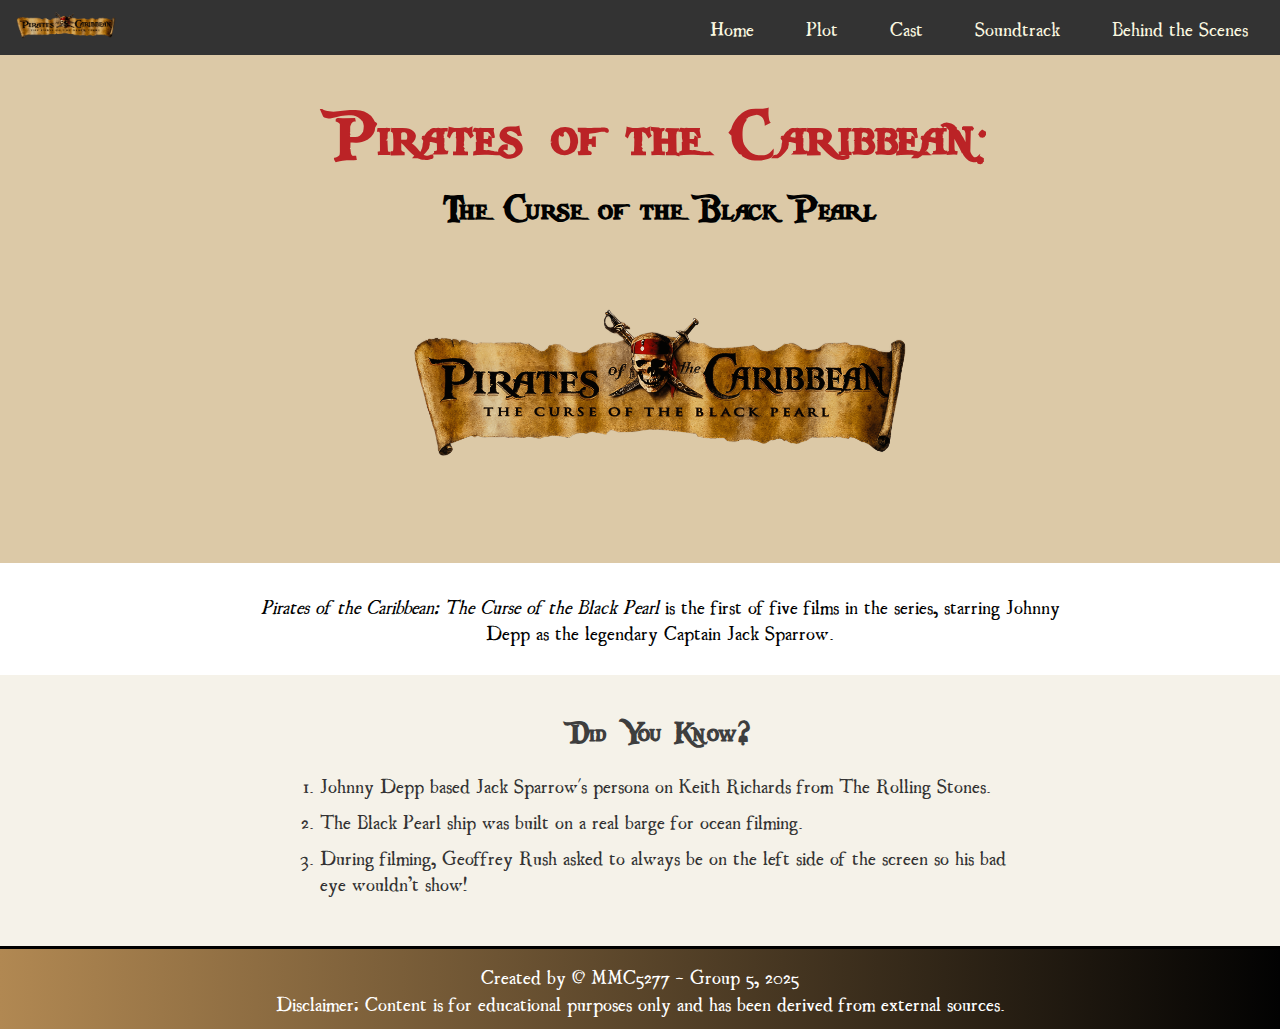
==== commit 6490d5b2: "final edits" ====
--- a/index.html
+++ b/index.html
@@ -46,8 +46,8 @@
             <h2>Did You Know?</h2>
             <ul>
                 <li>Johnny Depp based Jack Sparrow's persona on Keith Richards from The Rolling Stones.</li>
-                <li>The Black Pearl ship was built on top of a real barge for ocean filming.</li>
-                <li>Geoffrey Rush asked to always be on the left side of the screen so his bad eye wouldn’t show!</li>
+                <li>The Black Pearl ship was built on a real barge for ocean filming.</li>
+                <li>During filming, Geoffrey Rush asked to always be on the left side of the screen so his bad eye wouldn’t show!</li>
             </ul>
         </div>
     </section>
--- a/style.css
+++ b/style.css
@@ -334,6 +334,7 @@
 
 .fun_facts_content {
   max-width: 800px;
+  width: 100%;
   text-align: center;
 }
 
@@ -344,8 +345,11 @@
 }
 
 .fun_facts ul {
-  list-style-type: pirate;
-  padding-left: 0;
+  list-style-type: decimal;
+  padding-left: 20px;
+  text-align: left;
+  margin: 0 auto;
+  max-width: 700px;
 }
 
 .fun_facts li {
@@ -353,6 +357,7 @@
   margin: 10px 0;
   color: #333;
 }
+
 
   /*END HOMEPAGE STYLES*/
 
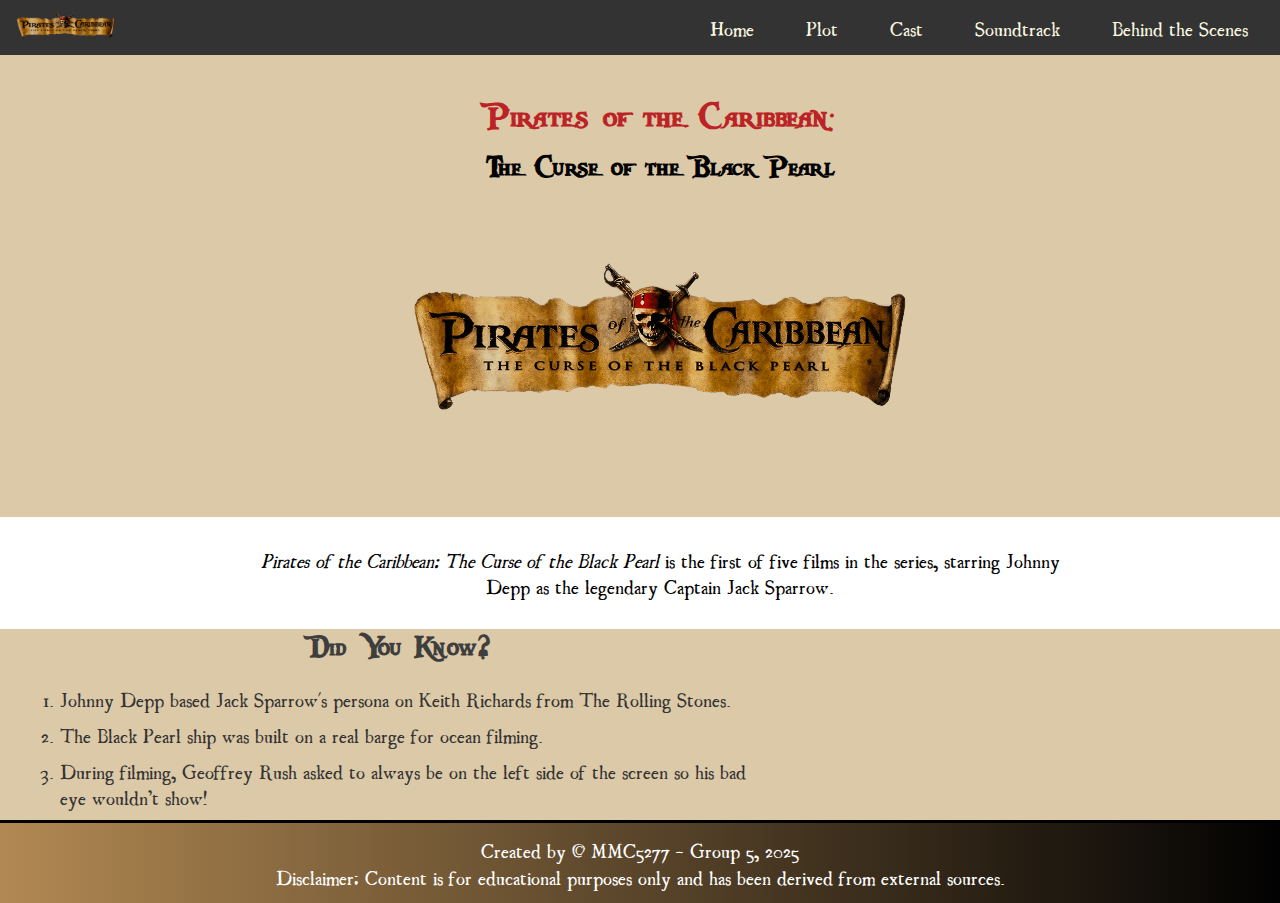
==== commit 38d22bff: "Changed nav logo to webp" ====
--- a/index.html
+++ b/index.html
@@ -12,7 +12,7 @@
     <header>
         <nav class="navbar">
             <a href="./index.html">
-                <img src="Images/Pirates-of-the-Caribbean-Logo-2003.png" class="nav-logo" width="100px" height="auto" alt="Pirates of the Caribbean Logo">
+                <img src="Images/Pirates-of-the-Caribbean-Logo-2003.webp" class="nav-logo" width="100px" height="auto" alt="Pirates of the Caribbean Logo">
             </a>
             
             <input type="checkbox" id="menu-toggle" />
--- a/style.css
+++ b/style.css
@@ -162,13 +162,41 @@
 
 /*MEDIA QUERIES*/
 
-@media (max-width: 768px) {
+.home_hero_title {
+  font-size: 2rem;
+}
+
+.home_hero_subtitle {
+  font-size: 1.6rem;
+}
+
+nav {
+  display: flex;
+  flex-direction: row;
+  justify-content: space-between;
+  padding: 20px 40px;
+  gap: 20px;
+}
+
+.home_text {
+  font-size: 1.2rem;
+  padding: 0 20px;
+  max-width: 900px;
+  margin: auto;
+}
+
+.home_img {
+  max-width: 100%;
+  height: auto;
+}
+
+@media (max-width: 480px) {
   .home_hero_title {
-    font-size: 1.6rem;
+    font-size: 1.5rem;
   }
 
   .home_hero_subtitle {
-    font-size: 1.3rem;
+    font-size: 1.2rem;
   }
 
   nav {
@@ -187,6 +215,58 @@
   }
 }
 
+@media (min-width: 481px) and (max-width: 768px) {
+  .home_hero_title {
+    font-size: 1.6rem;
+  }
+
+  .home_hero_subtitle {
+    font-size: 1.3rem;
+  }
+
+  nav {
+    flex-direction: column;
+    gap: 12px;
+    padding: 18px;
+  }
+
+  .home_text {
+    font-size: 1.05rem;
+    padding: 0 15px;
+  }
+
+  .home_img {
+    max-width: 95%;
+  }
+}
+
+@media (min-width: 769px) {
+  .home_hero_title {
+    font-size: 2.4rem;
+  }
+
+  .home_hero_subtitle {
+    font-size: 2rem;
+  }
+
+  nav {
+    flex-direction: row;
+    justify-content: space-between;
+    padding: 25px 60px;
+    gap: 30px;
+  }
+
+  .home_text {
+    font-size: 1.3rem;
+    padding: 0 30px;
+    max-width: 1000px;
+    margin: auto;
+  }
+
+  .home_img {
+    max-width: 700px;
+  }
+}
 
   @media screen and (max-width: 1100px) {
     header {
@@ -278,58 +358,49 @@
 }
 
 .home_hero {
-  display: flex;
-  flex-direction: column;
-  justify-content: center;
-  align-items: center;
-  width: 100vw;
-  padding: 40px 20px;
-  background-image: url(Images/parchment3.jpeg);
-  background-position: 0 25%;
-  text-align: center;
+display: flex;
+flex-direction: column;
+justify-content: center;
+align-items: center;
+width: 100vw;
+padding: 40px 20px;
+background-image: url(Images/parchment3.jpeg);
+background-position: 0 25%;
+text-align: center;
 }
 
 .home_hero_content {
-  display: flex;
-  flex-direction: column;
-  align-items: center;
-  gap: 10px;
+display: flex;
+flex-direction: column;
+align-items: center;
+gap: 10px;
 }
 
 .home_hero_title,
 .home_hero_subtitle {
-  margin: 0;
+margin: 0;
 }
 
 .home_img {
-  width: 500px;
-  max-width: 90vw;
-  height: auto;
+width: 500px;
+max-width: 90vw;
+height: auto;
 }
 
 .home_hero_text {
-  display: flex;
-  justify-content: center;
-  align-items: center;
-  padding: 30px 20px;
-  width: 100vw;
-  background-color: #fff;
+display: flex;
+justify-content: center;
+align-items: center;
+padding: 30px 20px;
+width: 100vw;
+background-color: #fff;
 }
 
 .home_text {
-  max-width: 800px;
-  text-align: center;
-  font-size: 1.1rem;
-  color: 333;
-}
-
-.fun_facts {
-  background-color: #f5f2e9;
-  padding: 40px 20px;
-  display: flex;
-  justify-content: center;
-  align-items: center;
-  width: 100vw;
+max-width: 800px;
+text-align: center;
+font-size: 1.1rem;
+color: 333;
 }
 
 .fun_facts_content {
@@ -364,7 +435,7 @@
 
   /*PLOT PAGE STYLES*/
   .plot-hero {
-    background-image: url(Images/plot-pirates-hero-image.png);
+    background-image: url(Images/plot-pirates-hero-image.webp);
     background-repeat:no-repeat;
     background-size:cover;
     background-position:center;
@@ -433,7 +504,7 @@
     font-size: 8rem;
     font-weight: bold;
     color: transparent;
-    background-image: url(Images/red-texture-background.jpg);
+    background-image: url(Images/red-texture-background.webp);
     background-position: 0 50%;
     background-clip: text;
     -webkit-background-clip: text;
@@ -491,6 +562,74 @@
 }
 /*Media Query - Tablet*/
 @media only screen and (min-width: 601px) and (max-width: 900px) {
+.plot-hero__title, .plot-hero__subtitle, .plot-hero__sub-heading, .plot-hero__copy {
+  margin: 0 50px 10px 60px;
+}
+.plot-details__grid {
+  padding: 30px 50px 5px;
+}
+.plot-synopsis__heading {
+  text-align: center;
+}
+.plot-synopsis__copy {
+  padding: 5px 50px;
+}
+}
+/*END PLOT PAGE STYLES*/
+
+
+/*CAST PAGE STYLES*/
+.cast_information {
+  margin: 5px;
+  border: 0px solid #ccc;
+  width: auto;
+  padding: 30px;
+  text-align: center;
+}
+
+.cast_list {
+  background-image: url(Images/compass-background.jpg);
+  background-size: cover;
+  background-position: center;
+  background-repeat: no;
+  padding: 60px;
+  text-align: center;
+}
+
+.cast_names {
+  display: grid;
+  grid-template-columns: repeat(3, 1fr);
+  background-image: url(Images/parchment-bg.jpg) ;
+  background-position: center;
+  background-size: cover;
+  justify-content: center;
+  justify-items: center;
+  gap: 90px;
+  grid-template-rows: repeat(3, auto);
+  padding-top: 30px;
+  padding-bottom: 40px;
+}
+
+.cast_names_photo {
+  position: relateive;
+  width: 300px;
+  height: 300px;
+  overflow: hidden;
+  height: 300px;
+  border-radius: 75%;
+  border: 5px solid black;
+}
+
+.circular--portrait { position: relative; width: 200px; height: 200px; overflow: hidden; border-radius: 50%; } .circular--portrait img { width: 100%; height: auto; }
+
+
+/*MEDIA QUERIES*/
+@media only screen and (max-width: 600px) {
+  header {
+    height: 5vw;
+    align-content: center;
+    width: 100vw;
+    
   .plot-hero__title, .plot-hero__subtitle, .plot-hero__sub-heading, .plot-hero__copy {
     margin: 0 50px 10px 60px;
   }
@@ -849,6 +988,5 @@
     flex-direction: row;
     flex-wrap: wrap;
     row-gap: 50px;
-  }
-
+  }}
 }